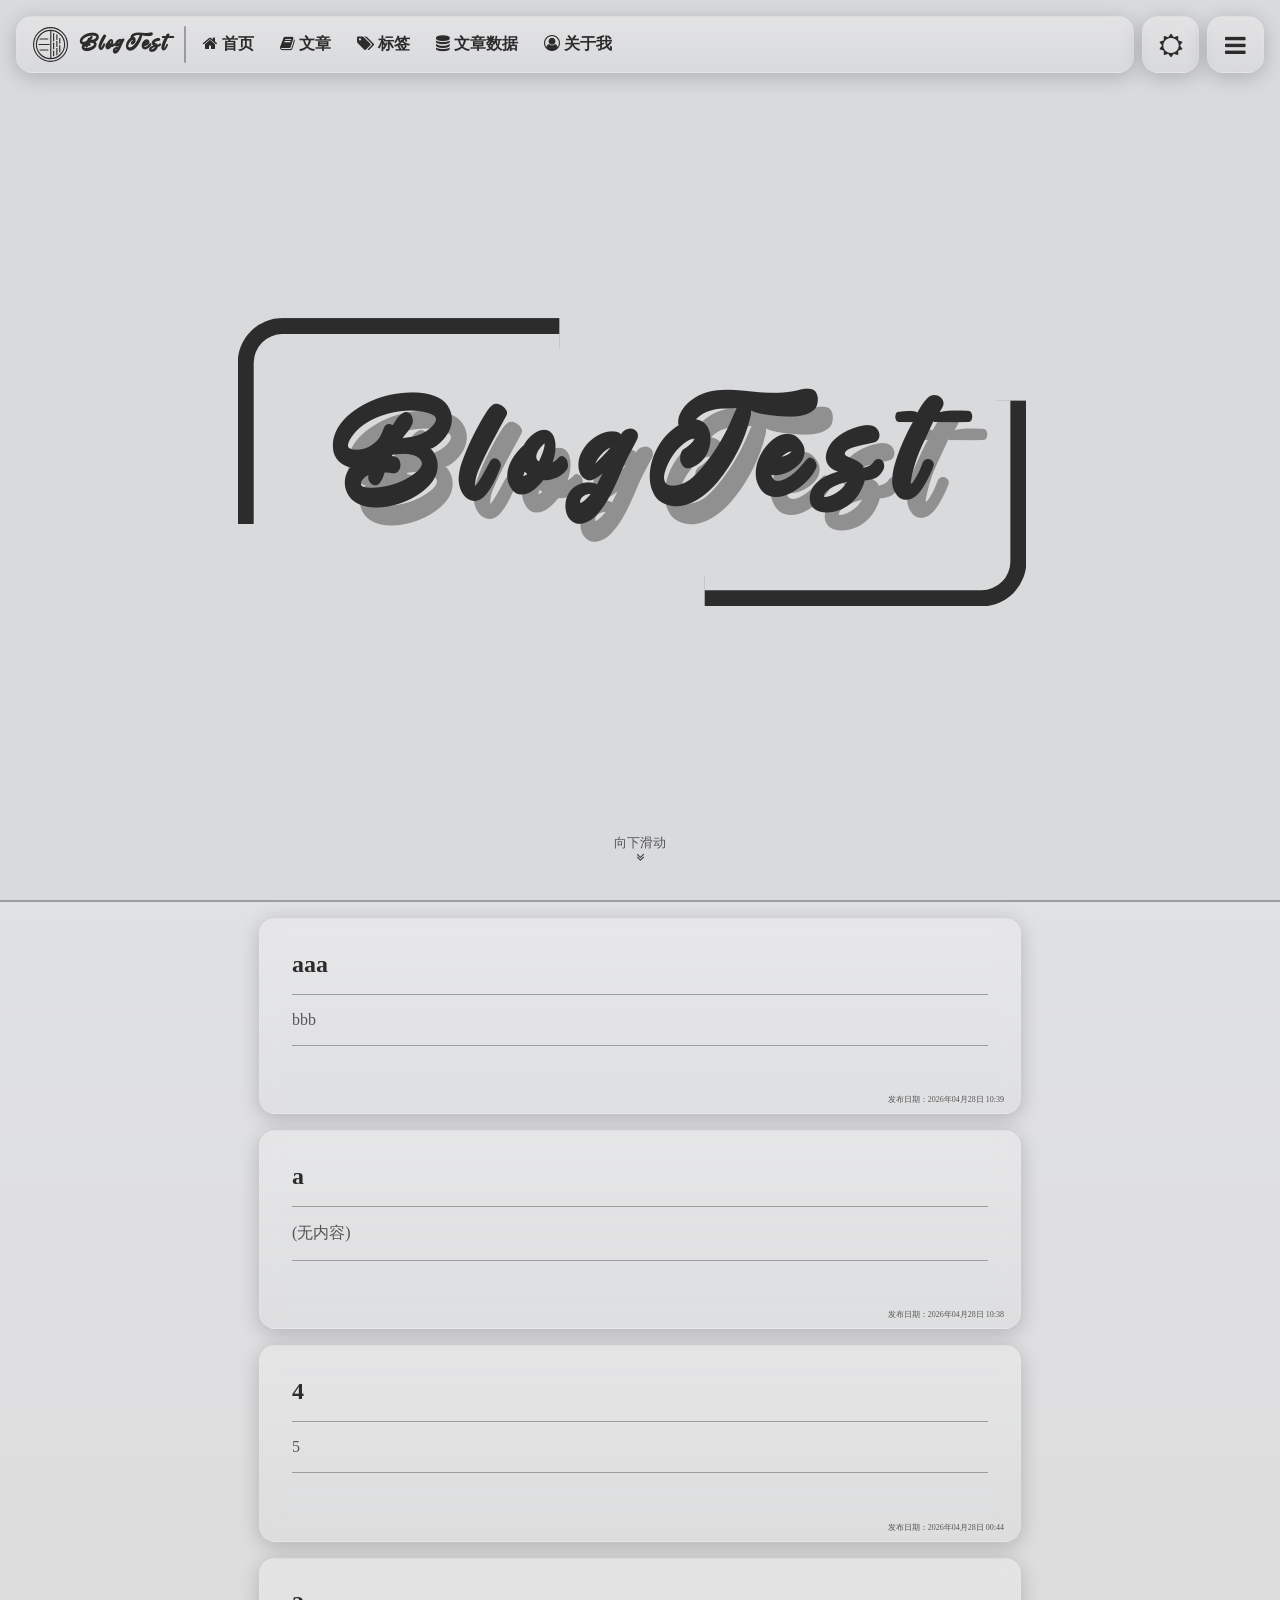
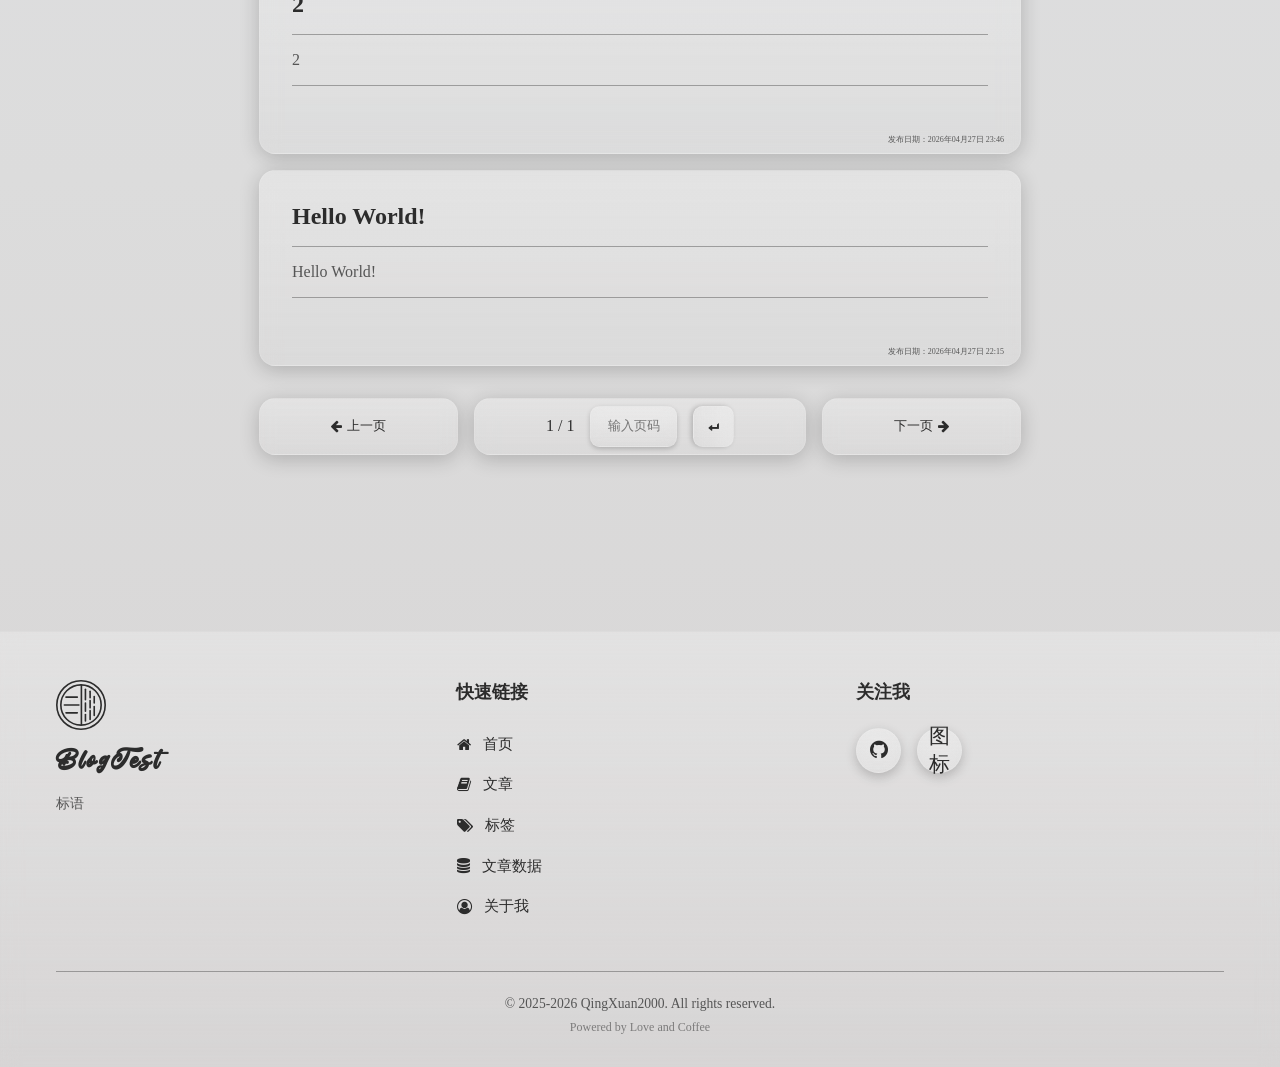
==== index.html @ 07e6416e "📝 更新文章: aaa" ====
<!DOCTYPE html>
<html lang="zh-CN">

<head>
    <meta charset="UTF-8" />
    <meta name="viewport" content="width=device-width, initial-scale=1.0" />
    <meta name="color-scheme" content="light dark">
    <title>首页</title>
    <meta name="description" content="首页" />
    <link rel="shortcut icon" href="favicon.ico" type="image/x-icon" />
    <link rel="stylesheet" href="css/QBLOG.css" />
    <link rel="stylesheet" href="css/font-awesome.min.css" />
    <style>
        body + header {
            background: var(--hero-bg-color);
        }
    </style>
</head>

<body>
    <main>
        <section class="hero" aria-label="首页横幅">
            <div class="hero__content">
                <h1 id="hero-center-text"></h1>
            </div>

            <div class="hero__scroll-hint" aria-hidden="true">
                <p>向下滑动</p>
                <i class="fa fa-angle-double-down" aria-hidden="true"></i>
            </div>
        </section>

        <section class="card-list" aria-label="文章列表">
            <ul class="card-list__items"><li><article class="card"><a href="article/6.html"><header class="card__header"><h2>aaa</h2></header><div class="divider"style="height:1px;width:100%;margin:1rem 0"></div><p>bbb</p><div class="divider"style="height:1px;width:100%;margin:1rem 0"></div><footer class="card__footer"><nav class="article-tag" aria-label="文章标签"><ul class="article-tag__list"></ul></nav><p>发布日期：<time datetime="2026年04月28日 10:39">2026年04月28日 10:39</time></p></footer></a></article></li><li><article class="card"><a href="article/5.html"><header class="card__header"><h2>a</h2></header><div class="divider"style="height:1px;width:100%;margin:1rem 0"></div><p>(无内容)</p><div class="divider"style="height:1px;width:100%;margin:1rem 0"></div><footer class="card__footer"><nav class="article-tag" aria-label="文章标签"><ul class="article-tag__list"></ul></nav><p>发布日期：<time datetime="2026年04月28日 10:38">2026年04月28日 10:38</time></p></footer></a></article></li><li><article class="card"><a href="article/4.html"><header class="card__header"><h2>4</h2></header><div class="divider"style="height:1px;width:100%;margin:1rem 0"></div><p>5</p><div class="divider"style="height:1px;width:100%;margin:1rem 0"></div><footer class="card__footer"><nav class="article-tag" aria-label="文章标签"><ul class="article-tag__list"></ul></nav><p>发布日期：<time datetime="2026年04月28日 00:44">2026年04月28日 00:44</time></p></footer></a></article></li><li><article class="card"><a href="article/2.html"><header class="card__header"><h2>2</h2></header><div class="divider"style="height:1px;width:100%;margin:1rem 0"></div><p>2</p><div class="divider"style="height:1px;width:100%;margin:1rem 0"></div><footer class="card__footer"><nav class="article-tag" aria-label="文章标签"><ul class="article-tag__list"></ul></nav><p>发布日期：<time datetime="2026年04月27日 23:46">2026年04月27日 23:46</time></p></footer></a></article></li>
                <li>
                    <article class="card"><a href="article/1.html">
                            <header class="card__header">
                                <h2>Hello World!</h2>
                            </header>
                            <div class="divider" style="height:1px;width:100%;margin:1rem 0"></div>
                            <p>Hello World!</p>
                            <div class="divider" style="height:1px;width:100%;margin:1rem 0"></div>
                            <footer class="card__footer">
                                <nav class="article-tag" aria-label="文章标签">
                                    <ul class="article-tag__list"></ul>
                                </nav>
                                <p>发布日期：<time datetime="2026年04月27日 22:15">2026年04月27日 22:15</time></p>
                            </footer>
                        </a></article>
                </li>
            </ul>
        </section>
    </main>

    <script src="js/QBLOG.js"></script>
</body>

</html>
---- css/QBLOG.css ----
/* ------------------------------------------------------------- */
/* CSS 变量定义 */
/* ------------------------------------------------------------- */

:root {
    /* 导航栏高度 */
    --nav-height: 0px;

    /* 以下变量需要在 ./js/QBLOG.js中设置 */

    /* 主色调 */
    /* --primary-color: #388bff; */

    /* 文字颜色 */
    /* --text-color: #FFFFFF; */
    /* --text-shadow-color: #204350; */
    /* --text-secondary-color: #a1a1a1; */

    /* 背景颜色 */
    /* --bg-color: linear-gradient(180deg, #101d21, #0c1a20, #15232a, #0c1518); */
    /* --hero-bg-color: #0b151a; */

    /* 毛玻璃背景 */
    /* --surface-color: rgba(0, 0, 0, 0.1); */
    /* --surface-border-color: rgba(0, 0, 0, 0.2); */

    /* 边框 */
    /* --border-color: #ffffff30; */

    /* 阴影 */
    /* --box-shadow: #00000020 0 0 10px 0px; */

    /* 分隔线 */
    /* --divider-color: rgba(255, 255, 255, 0.1); */

    /* 模糊效果 */
    /* --backdrop-blur: blur(0.5em); */
}

/* ------------------------------------------------------------- */
/* 动画定义 */
/* ------------------------------------------------------------- */

@keyframes cardSlideUp {
    from {
        opacity: 0;
        transform: translateY(30px);
    }

    to {
        opacity: 1;
        transform: translateY(0);
    }
}

@keyframes showOverlayAnimation {
    to {
        opacity: 1;
    }
}

@keyframes hideOverlayAnimation {
    from {
        opacity: 1;
    }

    to {
        opacity: 0;
    }
}

@keyframes alertAnimation {
    0% {
        transform: translateX(110%) scale(0.8);
        opacity: 0;
    }

    15% {
        transform: translateX(-8%) scale(1.02);
        opacity: 1;
    }

    20% {
        transform: translateX(0) scale(1);
    }

    85% {
        transform: translateX(0) scale(1);
        opacity: 1;
    }

    90% {
        transform: translateX(-5%) scale(0.98);
        opacity: 0.8;
    }

    100% {
        transform: translateX(110%) scale(0.9);
        opacity: 0;
    }
}

@keyframes showSidebarAnimation {
    from {
        transform: translateX(110%);
    }

    to {
        transform: translateX(0);
    }
}

@keyframes hideSidebarAnimation {
    from {
        transform: translateX(0);
    }

    to {
        transform: translateX(110%);
    }
}

@keyframes floatAnimation {
    from {
        transform: translateY(0);
    }

    to {
        transform: translateY(10px);
    }
}

@keyframes strokeAnimation {
    to {
        stroke-dashoffset: 0;
    }
}

@keyframes loadingRightAnimation {
    to {
        transform: translateX(100%);
    }
}

@keyframes loadingLeftAnimation {
    to {
        transform: translateX(-100%);
    }
}

/* ------------------------------------------------------------- */
/* 字体定义 */
/* ------------------------------------------------------------- */

@font-face {
    font-family: "Font Awesome 6 Free";
    src: url("../fonts/fontawesome-webfont.woff2");

    font-display: swap;
}

@font-face {
    font-family: "This-July";
    src: url("../fonts/This-July.ttf");

    font-display: swap;
}

@font-face {
    font-family: "江城圆体";
    src: url("../fonts/江城圆体/江城圆体 200W.ttf");
    font-weight: 200;

    font-display: swap;
}

@font-face {
    font-family: "江城圆体";
    src: url("../fonts/江城圆体/江城圆体 300W.ttf");
    font-weight: 300;

    font-display: swap;
}

@font-face {
    font-family: "江城圆体";
    src: url("../fonts/江城圆体/江城圆体 400W.ttf");
    font-weight: 400;

    font-display: swap;
}

@font-face {
    font-family: "江城圆体";
    src: url("../fonts/江城圆体/江城圆体 500W.ttf");
    font-weight: 500;

    font-display: swap;
}

@font-face {
    font-family: "江城圆体";
    src: url("../fonts/江城圆体/江城圆体 600W.ttf");
    font-weight: 600;

    font-display: swap;
}

@font-face {
    font-family: "江城圆体";
    src: url("../fonts/江城圆体/江城圆体 700W.ttf");
    font-weight: 700;

    font-display: swap;
}

/* ------------------------------------------------------------- */
/* 全局样式 */
/* ------------------------------------------------------------- */

* {
    padding: 0;
    margin: 0;
    box-sizing: border-box;

    font-family: "江城圆体";

    scroll-behavior: smooth;
}

*:not(.article-content pre):not(.article-content pre code)::-webkit-scrollbar {
    display: none;
}

*::selection {
    background-color: var(--primary-color);
}

/* ------------------------------------------------------------- */
/* 基础元素样式 */
/* ------------------------------------------------------------- */

body {
    color: var(--text-color);
    background: var(--bg-color);
    min-height: 100vh;
    display: flex;
    flex-direction: column;
}

a {
    text-decoration: none;
    color: inherit;
}

p {
    color: var(--text-secondary-color);
}

/* ------------------------------------------------------------- */
/* 弹窗样式 */
/* ------------------------------------------------------------- */

#alert {
    display: flex;
}

#alert-message {
    position: fixed;
    top: 8vh;
    right: 2vw;
    z-index: 10000;
    padding: 1rem;
    border-radius: 0.8rem;
    min-width: 14em;
    opacity: 0;
    transform: translateX(110%);
    backdrop-filter: var(--backdrop-blur);
}

/* ------------------------------------------------------------- */
/* 遮罩样式 */
/* ------------------------------------------------------------- */

.overlay {
    position: fixed;
    top: 0;
    left: 0;
    width: 100vw;
    height: 100vh;
    background: rgba(0, 0, 0, 0.5);
    z-index: 99999;
    opacity: 0;
    animation: showOverlayAnimation 0.5s forwards;
    display: none;
}

/* ------------------------------------------------------------- */
/* 侧边栏样式 */
/* ------------------------------------------------------------- */

#sidebar {
    position: fixed;
    display: none;
    flex-direction: column;
    background: var(--surface-color);
    backdrop-filter: var(--backdrop-blur);
    height: 100vh;
    width: 75vw;
    max-width: 400px;
    top: 0;
    right: 0;
    z-index: 100000;
    box-shadow: var(--box-shadow-color) 0 4px 20px 0px;
    border: 1px solid var(--border-color);
    border-radius: 1rem 0 0 1rem;
    overflow: hidden;
}

.sidebar__header {
    display: flex;
    align-items: center;
    gap: 0.75rem;
    padding: 1rem 1.5rem;
    background: var(--surface-color);
}

.sidebar__header-divider {
    width: 100%;
}

.sidebar__logo {
    display: flex;
    align-items: center;
    justify-content: center;
}

.sidebar__title {
    flex: 1;
    font-family: "This-July";
    font-size: 1.5rem;
    letter-spacing: 0.1em;
}

#sidebar-close {
    height: var(--nav-height);
    width: var(--nav-height);
    border-radius: 0.6rem;
    border: 1px solid var(--border-color);
    color: var(--text-color);
    font-size: 1.5em;
    box-shadow: var(--box-shadow-color) 0 4px 20px 0px;
    backdrop-filter: var(--backdrop-blur);
    background: var(--surface-color);
    display: grid;
    place-content: center;
    transition: all 0.2s cubic-bezier(0.4, 0, 0.2, 1);
}

#sidebar-close:hover {
    box-shadow:
        0 6px 12px var(--box-shadow-color),
        0 2px 4px var(--box-shadow-color);
}

#sidebar-close:active {
    transform: translateY(2px);
    box-shadow:
        inset 0 3px 6px var(--box-shadow-color),
        inset 0 -1px 3px var(--box-shadow-color);
    transition: all 0.1s cubic-bezier(0.4, 0, 0.2, 1);
}

.sidebar__content {
    flex: 1;
    display: flex;
    flex-direction: column;
    align-items: center;
    padding: 2rem 1.5rem;
    gap: 2rem;
    overflow-y: auto;
}

#sidebar #sidebar-avatar {
    width: 80px;
    height: 80px;
    background: #fff;
    border-radius: 50%;
    border: 1px solid #a1a1a1;
}

.sidebar__user-info {
    display: flex;
    flex-direction: column;
    align-items: center;
    gap: 0.75rem;
    text-align: center;
}

.sidebar__user-name {
    font-size: 1.5rem;
    font-weight: bold;
}

.sidebar__motto {
    font-size: 0.9rem;
    color: var(--text-secondary-color);
}

#sidebar nav {
    width: 100%;
}

#sidebar nav ul {
    background: var(--surface-color);
    backdrop-filter: var(--backdrop-blur);
    padding: 1rem;
    border-radius: 1rem;
    width: 100%;
    border: 1px solid var(--border-color);
    box-shadow: var(--box-shadow-color) 0 4px 20px 0px;
    display: grid;
    gap: 0.5rem;
}

#sidebar nav ul li {
    display: flex;
}

#sidebar nav ul li a {
    flex: 1;
}

#sidebar nav ul li {
    transition: all 0.2s cubic-bezier(0.4, 0, 0.2, 1);
}

#sidebar nav ul li:hover {
    background: var(--surface-color);
    border: 1px solid var(--border-color);
    color: var(--primary-color);
    box-shadow:
        0 6px 12px rgba(0, 0, 0, 0.15),
        0 2px 4px rgba(0, 0, 0, 0.1);
}

#sidebar nav ul li:active {
    transform: translateY(2px);
    box-shadow:
        inset 0 3px 6px var(--box-shadow-color),
        inset 0 -1px 3px var(--box-shadow-color);
    transition: all 0.1s cubic-bezier(0.4, 0, 0.2, 1);
}

.sidebar__social {
    width: 100%;
    padding: 1rem;
    border-radius: 1rem;
    background: var(--surface-color);
    backdrop-filter: var(--backdrop-blur);
    border: 1px solid var(--border-color);
}

.sidebar__social-title {
    font-size: 1rem;
    margin-bottom: 0.75rem;
    color: var(--text-color);
}

.social-link {
    display: inline-flex;
    align-items: center;
    gap: 0.5rem;
    padding: 0.5rem 1rem;
    border-radius: 0.5rem;
    background: var(--surface-color);
    border: 1px solid var(--border-color);
    color: var(--text-color);
    transition: all 0.2s cubic-bezier(0.4, 0, 0.2, 1);
}

.social-link:hover {
    background: var(--border-color);
}

.sidebar__footer {
    text-align: center;
    font-size: 0.85rem;
    color: var(--text-secondary-color);
}

.sidebar__footer p {
    padding: 0 1rem 1rem 1rem;
}

/* ------------------------------------------------------------- */
/* 分隔线样式 */
/* ------------------------------------------------------------- */

.divider {
    background: var(--divider-color);
    backdrop-filter: var(--backdrop-blur);
    flex-shrink: 0;
}

/* ------------------------------------------------------------- */
/* 头部样式 */
/* ------------------------------------------------------------- */

#page-header {
    display: flex;
    align-items: center;
    padding: 1rem;
    flex-wrap: nowrap;

    position: sticky;
    top: 0;
    z-index: 9999;
}

#navbar {
    display: flex;
    align-items: center;
    padding: 0.5rem 1rem;
    border-radius: 1rem;
    border: 1px solid var(--border-color);
    backdrop-filter: var(--backdrop-blur);
    box-shadow: var(--box-shadow-color) 0 4px 20px 0px;
    flex: 1;
    overflow: auto;
    font-weight: bold;
    background: var(--surface-color);
}

#navbar #navbar-title {
    font-family: "This-July";
    letter-spacing: 0.1em;
    font-size: 1.5em;
    padding-left: 0.5em;
}

#navbar .divider {
    height: calc(var(--nav-height) - 20px);
}

#navbar ul {
    display: flex;
    flex: 1;
    gap: 0.5rem;
}

nav li {
    list-style: none;
    user-select: none;
    padding: 0.5rem;
    border-radius: 0.5rem;
    border: 1px solid transparent;
    transition: all 0.2s cubic-bezier(0.4, 0, 0.2, 1);
}

#navbar li a {
    color: var(--text-color);
    flex-shrink: 0;
    white-space: nowrap;
}

#navbar li {
    transition: all 0.2s cubic-bezier(0.4, 0, 0.2, 1);
}

#navbar li:hover {
    background: var(--surface-color);
    border: 1px solid var(--border-color);
    color: var(--primary-color);
    box-shadow:
        0 6px 12px rgba(0, 0, 0, 0.15),
        0 2px 4px rgba(0, 0, 0, 0.1);
}

#navbar li:hover a {
    color: var(--primary-color);
}

#navbar li:active {
    transform: translateY(2px);
    box-shadow:
        inset 0 3px 6px var(--box-shadow-color),
        inset 0 -1px 3px var(--box-shadow-color);
    transition: all 0.1s cubic-bezier(0.4, 0, 0.2, 1);
}

#navbar img {
    padding: 0.2em;
}

/* ------------------------------------------------------------- */
/* 卡片样式 */
/* ------------------------------------------------------------- */

.card {
    background: var(--surface-color);
    backdrop-filter: var(--backdrop-blur);
    margin: 1rem;
    padding: 2rem;
    border-radius: 1rem;
    box-shadow: var(--box-shadow-color) 0 4px 20px 0px;
    border: 1px solid var(--border-color);
    overflow-x: hidden;
    transition: all 0.2s cubic-bezier(0.4, 0, 0.2, 1);
    opacity: 0;
    transform: translateY(30px);
}

.card--visible {
    animation: cardSlideUp 0.6s cubic-bezier(0.4, 0, 0.2, 1) forwards;
}

.card-list__items .card:hover {
    box-shadow:
        0 6px 12px var(--box-shadow-color),
        0 2px 4px var(--box-shadow-color);
}

.card-list__items .card:active {
    transform: translateY(2px);
    box-shadow:
        inset 0 3px 6px var(--box-shadow-color),
        inset 0 -1px 3px var(--box-shadow-color);
    transition: all 0.1s cubic-bezier(0.4, 0, 0.2, 1);
}

.card__header {
    display: flex;
    align-items: center;
}

.card__header h1,
.card__header h2 {
    flex-grow: 1;

    font-family: "江城圆体";
}

.card__header p {
    padding-right: 1em;
    font-size: 0.8em;
}

.card__content p {
    display: block;
    color: inherit;
    font-size: medium;
}

.card__footer {
    position: relative;
    align-items: center;
    gap: 0.5em;
    padding: 0.6em;
    display: flex;
}

.card__footer span {
    font-size: 0.8em;
    flex: 1;
}

.card__footer p {
    position: absolute;
    bottom: -1.5rem;
    right: -1rem;
    font-size: 0.5em;
}

.article-tag {
    display: flex;
    gap: 0.5rem;
}

.article-tag__label {
    font-size: 0.8em;
    flex: 0;
    white-space: nowrap;
}

.article-tag__list {
    list-style: none;
    display: flex;
    gap: 0.5rem;
    padding: 0;
    margin: 0;
}

.article-tag__list-item {
    display: flex;
}

.article-tag__item {
    background: var(--surface-color);
    backdrop-filter: var(--backdrop-blur);
    border: 1px solid var(--surface-border-color);
    color: var(--text-color);
    padding: 0.2rem 0.6rem;
    border-radius: 100rem;
    font-size: 0.8em;
    box-shadow: 0 4px 6px rgba(0, 0, 0, 0.1);
    transition: all 0.2s cubic-bezier(0.4, 0, 0.2, 1);
    display: inline-flex;
    align-items: center;
}

.article-tag__item:hover {
    box-shadow:
        0 6px 12px var(--box-shadow-color),
        0 2px 4px var(--box-shadow-color);
}

.article-tag__item:active {
    transform: translateY(2px);
    box-shadow:
        inset 0 3px 6px var(--box-shadow-color),
        inset 0 -1px 3px var(--box-shadow-color);
    transition: all 0.1s cubic-bezier(0.4, 0, 0.2, 1);
}

/* ------------------------------------------------------------- */
/* 返回顶部按钮样式 */
/* ------------------------------------------------------------- */

#back-to-top {
    position: fixed;
    bottom: 3rem;
    right: 3rem;
    z-index: 999;
    padding: 1rem;
    border-radius: 50%;
    height: 50px;
    width: 50px;
    visibility: hidden;
    display: grid;
    place-content: center;
    box-shadow: var(--box-shadow-color) 0 4px 20px 0px;
    backdrop-filter: var(--backdrop-blur);
    background: var(--surface-color);
    border: 1px solid var(--border-color);
    color: var(--text-color);
    font-size: 1.5em;
    transition: all 0.2s cubic-bezier(0.4, 0, 0.2, 1);
}

#back-to-top:hover {
    box-shadow:
        0 6px 12px var(--box-shadow-color),
        0 2px 4px var(--box-shadow-color);
}

#back-to-top:active {
    transform: translateY(2px);
    box-shadow:
        inset 0 3px 6px var(--box-shadow-color),
        inset 0 -1px 3px var(--box-shadow-color);
    transition: all 0.1s cubic-bezier(0.4, 0, 0.2, 1);
}

#theme-toggle {
    height: var(--nav-height);
    width: var(--nav-height);
    border-radius: 1rem;
    border: 1px solid var(--border-color);
    color: var(--text-color);
    font-size: 1.5em;
    box-shadow: var(--box-shadow-color) 0 4px 20px 0px;
    backdrop-filter: var(--backdrop-blur);
    background: var(--surface-color);
    display: grid;
    place-content: center;
    margin-left: 0.5rem;
    transition: all 0.2s cubic-bezier(0.4, 0, 0.2, 1);
}

#theme-toggle:hover {
    box-shadow:
        0 6px 12px var(--box-shadow-color),
        0 2px 4px var(--box-shadow-color);
}

#theme-toggle:active {
    transform: translateY(2px);
    box-shadow:
        inset 0 3px 6px var(--box-shadow-color),
        inset 0 -1px 3px var(--box-shadow-color);
    transition: all 0.1s cubic-bezier(0.4, 0, 0.2, 1);
}

#sidebar-toggle {
    height: var(--nav-height);
    width: var(--nav-height);
    border-radius: 1rem;
    border: 1px solid var(--border-color);
    color: var(--text-color);
    font-size: 1.5em;
    box-shadow: var(--box-shadow-color) 0 4px 20px 0px;
    backdrop-filter: var(--backdrop-blur);
    background: var(--surface-color);
    display: grid;
    place-content: center;
    margin-left: 0.5rem;
    transition: all 0.2s cubic-bezier(0.4, 0, 0.2, 1);
}

#sidebar-toggle:hover {
    box-shadow:
        0 6px 12px var(--box-shadow-color),
        0 2px 4px var(--box-shadow-color);
}

#sidebar-toggle:active {
    transform: translateY(2px);
    box-shadow:
        inset 0 3px 6px var(--box-shadow-color),
        inset 0 -1px 3px var(--box-shadow-color);
    transition: all 0.1s cubic-bezier(0.4, 0, 0.2, 1);
}

/* ------------------------------------------------------------- */
/* 首页样式 */
/* ------------------------------------------------------------- */

.hero {
    display: flex;
    align-items: center;
    flex-direction: column;
    background: var(--hero-bg-color);
    height: calc(100vh - (var(--nav-height) + 2rem));
}

.hero__content {
    width: 100%;
    padding: 1rem;
    flex: 1;
    container-type: inline-size;
    overflow: hidden;

    display: grid;
    place-content: center;
}

.hero__content h1 {
    display: inline-block;

    font-family: "This-July";
    font-size: 12cqw;
    color: var(--text-color);
    text-shadow: 0.1em 0.12em 0 var(--text-shadow-color);
    letter-spacing: 0.15em;

    position: relative;
}

.hero__content h1::after {
    content: "";
    height: 120%;
    width: 50%;
    border-radius: 0 0 0.3em 0;

    border-bottom: 16px solid var(--text-color);
    border-right: 16px solid var(--text-color);

    position: absolute;
    top: 50%;
    left: 50%;
    transform: translate(20%, -30%);
}

.hero__content h1::before {
    content: "";
    height: 120%;
    width: 50%;
    border-radius: 0.3em 0 0 0;

    border-top: 16px solid var(--text-color);
    border-left: 16px solid var(--text-color);

    position: absolute;
    top: 50%;
    left: 50%;
    transform: translate(-125%, -70%);
}

.hero__scroll-hint {
    display: flex;
    flex-direction: column;
    align-items: center;
    font-size: 0.8em;
    animation: floatAnimation 1.5s infinite alternate;
    padding-bottom: 2.2rem;
    color: var(--text-color);
}

.hero__scroll-hint i {
    font-size: 1em;
}

/* ------------------------------------------------------------- */
/* 卡片列表样式 */
/* ------------------------------------------------------------- */

.card-list {
    display: flex;
    justify-content: center;

    border-top: 2px solid var(--divider-color);
}

.card-list__items {
    min-height: calc(100vh - (2.4em));
    width: 794px;
}

.card-list__items li {
    list-style: none;
}

/* ------------------------------------------------------------- */
/* 页脚样式 */
/* ------------------------------------------------------------- */

.footer {
    display: flex;
    flex-direction: column;
    justify-content: center;
    align-items: center;
    margin-top: 10rem;
    padding: 3rem 1rem 2rem 1rem;
    background: var(--surface-color);
    border-top: 1px solid var(--border-color);
    backdrop-filter: var(--backdrop-blur);
}

.footer__content {
    display: grid;
    grid-template-columns: repeat(auto-fit, minmax(200px, 1fr));
    gap: 2rem;
    max-width: 1200px;
    width: 100%;
    padding: 0 1rem;
}

.footer__section {
    display: flex;
    flex-direction: column;
    gap: 1rem;
}

.footer__brand {
    align-items: flex-start;
}

.footer__logo {
    margin-bottom: 0.5rem;
}

.footer__brand h2 {
    font-family: "This-July";
    font-size: 1.8rem;
    letter-spacing: 0.1em;
}

.footer__brand p {
    font-size: 0.9rem;
}

.footer__section h3 {
    font-size: 1.1rem;
    font-weight: 600;
    margin-bottom: 0.5rem;
}

.footer__links ul {
    list-style: none;
    display: flex;
    flex-direction: column;
    gap: 0.5rem;
}

.footer__links li {
    padding: 0.3rem 0;
}

.footer__links a {
    display: flex;
    align-items: center;
    gap: 0.5rem;
    font-size: 0.95rem;
    transition: all 0.2s cubic-bezier(0.4, 0, 0.2, 1);
}

.footer__links a:hover {
    color: var(--primary-color);
    transform: translateX(5px);
}

.footer__bottom {
    display: flex;
    flex-direction: column;
    align-items: center;
    gap: 0.5rem;
    margin-top: 2rem;
    width: 100%;
    max-width: 1200px;
    padding: 0 1rem;
}

.footer__bottom p {
    font-size: 0.85rem;
    text-align: center;
}

.footer__powered {
    font-size: 0.75rem !important;
    opacity: 0.7;
}

/* ------------------------------------------------------------- */
/* 社交链接样式 */
/* ------------------------------------------------------------- */
.social-link {
    display: grid;
    place-content: center;
    width: 45px;
    height: 45px;
    border-radius: 50%;
    background: var(--surface-color);
    border: 1px solid var(--border-color);
    backdrop-filter: var(--backdrop-blur);
    box-shadow: var(--box-shadow-color) 0 4px 12px 0px;
    font-size: 1.3rem;
    transition: all 0.2s cubic-bezier(0.4, 0, 0.2, 1);
}

.social-links {
    list-style: none;
    display: flex;
    gap: 1rem;
    padding: 0;
    margin: 0;
}

.social-link:hover {
    transform: translateY(-3px);
    box-shadow:
        0 8px 16px var(--box-shadow-color),
        0 4px 8px var(--box-shadow-color);
    color: var(--primary-color);
}

.social-link:active {
    transform: translateY(0);
}

/* ------------------------------------------------------------- */
/* SVG Logo动画 */
/* ------------------------------------------------------------- */

.loading__logo-path {
    stroke: var(--text-color);
    stroke-width: 20;
    stroke-linecap: round;

    stroke-dasharray: 500;
    stroke-dashoffset: 500;
    animation: strokeAnimation 1.2s ease-in-out forwards;
}

.loading__logo-circle {
    stroke: var(--text-color);
    stroke-width: 20;
    stroke-linejoin: round;
    stroke-linecap: round;

    stroke-dasharray: 2000;
    stroke-dashoffset: 2000;
    animation: strokeAnimation 1.5s ease-in-out forwards;
}

/* ------------------------------------------------------------- */
/* Loading动画 */
/* ------------------------------------------------------------- */

.loading {
    display: flex;
    height: 100vh;
    width: 100vw;
    position: fixed;
    top: 0;
    left: 0;
    z-index: 99999;
}

.loading__bar {
    flex: 1;
    background: var(--surface-color);
    backdrop-filter: var(--backdrop-blur);
}

body.light-theme .loading__bar {
    background: rgba(255, 255, 255, 0.8);
}

.loading__graphic {
    height: 100vh;
    width: 100vw;
    position: absolute;
    top: 0;
    left: 0;
    z-index: 999999;
    display: grid;
    place-items: center;
}

.loading__graphic svg {
    height: 20vh;
    width: 20vw;
}

.loading__graphic h4 {
    font-size: 1.5rem;
}

/* ------------------------------------------------------------- */
/* 右键菜单 */
/* ------------------------------------------------------------- */

/* 右键菜单容器 */
#context-menu {
    position: fixed;

    top: 50%;
    left: 50%;
    z-index: 99999999;

    background: var(--surface-color);
    backdrop-filter: var(--backdrop-blur);
    border: 1px solid var(--border-color);
    border-radius: 1rem;
    box-shadow: 0 4px 20px rgba(0, 0, 0, 0.3);
    opacity: 0;
    visibility: hidden;
    user-select: none;
    transition: all 0.15s ease;
}

/* 显示状态 */
.context-menu--visible {
    opacity: 1;
    visibility: visible;
    transform: scale(1);
}

/* 菜单列表 */
#context-menu ul {
    padding: 0.5rem;
    display: grid;
    gap: 5px;
}

/* 菜单项 */
#context-menu li {
    list-style: none;
    padding: 8px 16px;
    color: var(--text-color);
    border-radius: 0.6rem;
    border: 1px solid transparent;
    cursor: pointer;
    display: flex;
    align-items: center;
    gap: 10px;
    padding-right: 5rem;
    transition: 0.2s ease-in-out;
}

#context-menu li:hover {
    background: var(--surface-color);
    border: 1px solid var(--border-color);
    color: var(--primary-color);
    box-shadow:
        0 6px 12px rgba(0, 0, 0, 0.15),
        0 2px 4px rgba(0, 0, 0, 0.1);
}

#context-menu li:active {
    transform: translateY(2px);
    box-shadow:
        inset 0 3px 6px var(--box-shadow-color),
        inset 0 -1px 3px var(--box-shadow-color);
    transition: all 0.1s cubic-bezier(0.4, 0, 0.2, 1);
}

/* 分隔线 */
#context-menu li.divider {
    height: 1px;
    background: var(--divider-color);
    margin: 0.3rem;
    padding: 0;
    pointer-events: none;
}

/* 图标 */
#context-menu li i {
    width: 16px;
    text-align: center;
}

/* ------------------------------------------------------------- */
/* 标签页面标题 */
/* ------------------------------------------------------------- */

#title {
    display: flex;
    flex-direction: column;
    justify-content: center;
    align-items: center;
    margin-top: calc(var(--nav-height) - 1rem);
    text-align: center;
}

#title h1 {
    font-size: 2.5rem;
    font-weight: 700;
    color: var(--text-color);
    text-shadow: 0 2px 4px var(--text-shadow-color);
    position: relative;
    padding-bottom: 1rem;
    margin-bottom: 2rem;
}

#title h1::after {
    content: "";
    position: absolute;
    bottom: 0;
    left: 50%;
    transform: translateX(-50%);
    width: 200%;
    height: 3px;
    background: linear-gradient(90deg,
            transparent,
            var(--primary-color),
            transparent);
    border-radius: 2px;
}

#title p {
    color: var(--text-secondary-color);
    font-size: 1rem;
    margin-top: 0.5rem;
}

/* ------------------------------------------------------------- */
/* 标签云容器 */
/* ------------------------------------------------------------- */

#tags-wrapper {
    display: flex;
    justify-content: center;
    overflow: hidden;
    min-height: 100vh;
}

/* ------------------------------------------------------------- */
/* 标签云布局 */
/* ------------------------------------------------------------- */

.tag-cloud {
    display: grid;
    grid-template-columns: repeat(auto-fit, minmax(100px, 150px));
    gap: 2rem;
    max-width: 794px;
    margin: 3rem;
    justify-content: center;
    list-style: none;
}

/* ------------------------------------------------------------- */
/* 单个标签项 */
/* ------------------------------------------------------------- */

.tag-cloud__item {
    display: flex;
    align-items: center;
    justify-content: center;

    height: 150px;
    gap: 0.5rem;
    padding: 0.8rem 1rem;
    background: var(--surface-color);
    backdrop-filter: var(--backdrop-blur);
    border: 1px solid var(--border-color);
    border-radius: 100rem;
    color: var(--text-color);
    text-decoration: none;
    box-shadow: var(--box-shadow-color) 0 4px 20px 0px;
    transition: all 0.3s cubic-bezier(0.4, 0, 0.2, 1);
}

.tag-cloud__item:hover {
    background: var(--surface-color);
    border: 1px solid var(--border-color);
    color: var(--primary-color);
    box-shadow:
        0 6px 12px rgba(0, 0, 0, 0.15),
        0 2px 4px rgba(0, 0, 0, 0.1);
}

.tag-cloud__item:active {
    transform: translateY(2px);
    box-shadow:
        inset 0 3px 6px var(--box-shadow-color),
        inset 0 -1px 3px var(--box-shadow-color);
    transition: all 0.1s cubic-bezier(0.4, 0, 0.2, 1);
}

.tag-cloud__name {
    font-size: 1.2rem;
    font-weight: 500;
}

.tag-cloud__count {
    display: flex;
    align-items: center;
    justify-content: center;
    min-width: 24px;
    height: 24px;
    padding: 0 0.5rem;
    background: var(--surface-color);
    border-radius: 100rem;
    font-size: 0.85rem;
    font-weight: 600;
}

/* ------------------------------------------------------------- */
/* 翻页按钮 */
/* ------------------------------------------------------------- */

#pagination-controls-wrapper {
    display: flex;
    justify-content: center;
}

#pagination-controls {
    width: 794px;

    display: flex;
    gap: 1rem;
    padding: 1rem;
}

#pagination-controls #input-page-num-wrapper #go-to-page-btn,
#pagination-controls #input-page-num-wrapper #go-to-page-btn:hover,
#pagination-controls #input-page-num-wrapper #go-to-page-btn:active {
    transform: rotateZ(90deg);
}

#pagination-controls #prev-trigger,
#pagination-controls #next-trigger,
#pagination-controls #input-page-num-wrapper {
    display: flex;
    flex-grow: 1;
    text-wrap: nowrap;

    align-items: center;
    justify-content: center;
    gap: 5px;

    height: var(--nav-height);

    box-shadow: var(--box-shadow-color) 0 4px 20px 0px;

    border-radius: 1rem;

    user-select: none;

    transition: all 0.2s cubic-bezier(0.4, 0, 0.2, 1);
    background: var(--surface-color);
    backdrop-filter: var(--backdrop-blur);
    border: 1px solid var(--border-color);
    color: var(--text-color);
}

#pagination-controls #prev-trigger,
#pagination-controls #next-trigger,
#pagination-controls #input-page-num-wrapper {
    padding: 0 1rem;
}

#pagination-controls #prev-trigger:hover,
#pagination-controls #next-trigger:hover {
    box-shadow:
        0 6px 12px var(--box-shadow-color),
        0 2px 4px var(--box-shadow-color);
}

#pagination-controls #prev-trigger:active,
#pagination-controls #next-trigger:active {
    transform: translateY(2px);
    box-shadow:
        inset 0 3px 6px var(--box-shadow-color),
        inset 0 -1px 3px var(--box-shadow-color);
    transition: all 0.1s cubic-bezier(0.4, 0, 0.2, 1);
}

#pagination-controls #input-page-num-wrapper {
    display: flex;
    gap: 1rem;
}

#pagination-controls #input-page-num-wrapper input,
#pagination-controls #input-page-num-wrapper input:focus {
    box-shadow: var(--box-shadow-color) 0 2px 5px 0px;
    outline: none;
    padding: 0 1em;

    color: var(--text-color);

    height: calc(var(--nav-height) - 1rem);
    max-width: 6.5em;

    border-radius: 0.6rem;
    background: var(--surface-color);
    backdrop-filter: var(--backdrop-blur);
    border: 1px solid var(--border-color);
}

input::placeholder {
    text-align: center;
}

#pagination-controls #input-page-num-wrapper #go-to-page-btn {
    height: calc(var(--nav-height) - 1rem);
    width: calc(var(--nav-height) - 1rem);

    display: grid;
    place-content: center;

    box-shadow: var(--box-shadow-color) 0 2px 5px 0px;

    border-radius: 0.6rem;

    transition: all 0.2s cubic-bezier(0.4, 0, 0.2, 1);
    background: var(--surface-color);
    backdrop-filter: var(--backdrop-blur);
    border: 1px solid var(--border-color);
    color: var(--text-color);
}

#pagination-controls #input-page-num-wrapper #go-to-page-btn:hover {
    box-shadow:
        0 6px 12px var(--box-shadow-color),
        0 2px 4px var(--box-shadow-color);
}

#pagination-controls #input-page-num-wrapper #go-to-page-btn:active {
    transform: translateY(2px);
    box-shadow:
        inset 0 3px 6px var(--box-shadow-color),
        inset 0 -1px 3px var(--box-shadow-color);
    transition: all 0.1s cubic-bezier(0.4, 0, 0.2, 1);
}

body:has(.article-content) #pagination-controls-wrapper {
    display: none;
}

body:has(#tags-wrapper) #pagination-controls-wrapper {
    display: none;
}

/* ------------------------------------------------------------- */
/* 图表样式 */
/* ------------------------------------------------------------- */
.data-chart__wrapper,
.about-card__chart-wrapper {
    width: 100%;
    max-width: 794px;
    margin: 2rem auto;
}

.data-chart__wrapper,
.data-chart__pie {
    padding: 2rem;
}

.data-chart__pie,
.about-card__chart {
    width: 100%;
    height: 60vh;

    border-radius: 16px;
    background: var(--surface-color);
    backdrop-filter: var(--backdrop-blur);
    -webkit-backdrop-filter: var(--backdrop-blur);
    border: 1px solid var(--surface-border-color);
    box-shadow: 0 8px 32px var(--box-shadow-color);
    box-sizing: border-box;
}

.about-card__chart {
    height: 30vh;
    width: 100%;

    background: none;
    box-shadow: none;
    border: none;
    backdrop-filter: none;
    -webkit-backdrop-filter: none;
}

body:has(.data-chart__pie),
body:has(.about-card__chart) {
    display: block;
    padding: 0;
    width: 100%;
    overflow-x: hidden;
}

/* ------------------------------------------------------------- */
/* About Card样式 */
/* ------------------------------------------------------------- */
.about-card__wrapper {
    width: 100%;
    max-width: 794px;
    margin: 0 auto;
    padding: 0 1rem;
    display: block;
}

.about-card {
    width: 100%;
    padding: 2rem;
    margin: 1rem 0;
    box-sizing: border-box;
}

.about-card .card__header {
    display: inline-block;
}

.about-card .card__header h2 {
    font-size: 1.6rem;
    font-weight: 700;
    color: var(--text-color);
    position: relative;
    padding-bottom: 0.8rem;
    margin-bottom: 1.5rem;
}

.about-card .card__header h2::after {
    content: "";
    position: absolute;
    left: 0;
    bottom: 0;
    width: 100%;
    height: 3px;
    background: var(--primary-color);
    border-radius: 3px;
}

.about-card__info {
    display: flex;
    align-items: center;
    gap: 1.5rem;
    margin-bottom: 1.8rem;
}

.about-card__avatar img {
    width: 90px;
    height: 90px;
    border-radius: 50%;
    object-fit: cover;
    border: 3px solid var(--primary-color);
    padding: 2px;
    background: var(--surface-color);
    box-shadow: 0 4px 12px rgba(0, 0, 0, 0.15);
    transition: all 0.3s ease;
}

.about-card__avatar img:hover {
    transform: scale(1.05);
}

.about-card__author-text h3 {
    font-size: 1.5rem;
    font-weight: 600;
    color: var(--text-color);
    margin-bottom: 0.4rem;
}

.about-card__author-text p {
    color: var(--text-secondary-color);
    font-size: 1rem;
    line-height: 1.5;
}

.about-card__desc {
    margin-bottom: 2rem;
    line-height: 1.8;
    font-size: 1.05rem;
    color: var(--text-color);
}

.about-card__desc p {
    color: var(--text-color);
}

.about-card__skills h4 {
    font-size: 1.1rem;
    font-weight: 600;
    margin-bottom: 1rem;
    color: var(--text-color);
}

.about-card__skill-list {
    display: flex;
    flex-wrap: wrap;
    gap: 0.6rem;
}

.about-card__skill-item {
    background: var(--surface-color);
    border: 1px solid var(--border-color);
    color: var(--text-color);
    padding: 0.4rem 0.9rem;
    border-radius: 50px;
    font-size: 0.9rem;
    transition: all 0.25s ease;
}

.about-card__skill-item:hover {
    background: var(--primary-color);
    color: #fff;
    transform: translateY(-2px);
    box-shadow: 0 4px 8px rgba(0, 0, 0, 0.1);
}

.about-card .card__footer {
    margin-top: 2rem;
    padding-top: 1.5rem;
    border-top: 1px solid var(--divider-color);
    display: flex;
    align-items: center;
    justify-content: space-around;
}

.about-card__social-item {
    display: inline-flex;
    align-items: center;
    gap: 0.4rem;
    padding: 0.5rem 1rem;
    background: var(--surface-color);
    border: 1px solid var(--border-color);
    border-radius: 0.7rem;
    transition: all 0.25s ease;
}

.about-card__social-item:hover {
    background: var(--primary-color);
    color: #fff;
}

.about-card .card__footer span {
    color: var(--text-secondary-color);
    font-size: 0.9rem;
}

/* ------------------------------------------------------------- */
/* 媒体查询 */
/* ------------------------------------------------------------- */

@media (max-width: 1024px) {

    .card-list__items,
    #pagination-controls,
    .about-card__wrapper,
    .data-chart__wrapper,
    .about-card__chart-wrapper,
    .data-chart__pie,
    .about-card__chart {
        width: 100%;
        max-width: 100%;
    }

    #title h1 {
        font-size: 2rem;
    }

    .hero__content h1::after {
        border-bottom: 10px solid var(--text-color);
        border-right: 10px solid var(--text-color);
    }

    .hero__content h1::before {
        border-top: 10px solid var(--text-color);
        border-left: 10px solid var(--text-color);
    }
}

@media (max-width: 640px) {
    #sidebar-toggle {
        display: grid;
    }

    #navbar {
        justify-content: center;
    }

    #navbar .divider {
        display: none;
    }

    #navbar ul {
        display: none;
    }

    #title h1 {
        font-size: 1.8rem;
    }

    #title p {
        font-size: 0.9rem;
    }

    .tag-cloud {
        gap: 1rem;
        padding: 1rem;
    }

    .tag-cloud__item {
        padding: 0.6rem 1.2rem;
    }

    .tag-cloud__name {
        font-size: 1rem;
    }

    .hero__content h1::after {
        border-bottom: 5px solid var(--text-color);
        border-right: 5px solid var(--text-color);
    }

    .hero__content h1::before {
        border-top: 5px solid var(--text-color);
        border-left: 5px solid var(--text-color);
    }

    #pagination-controls {
        flex-direction: column;
    }

    .footer__content {
        grid-template-columns: 1fr;
        text-align: center;
    }

    .footer__brand {
        align-items: center;
    }

    .footer__links ul {
        align-items: center;
    }

    .social-links {
        justify-content: center;
    }

    .about-card__chart {
        height: 80vh;
    }
}
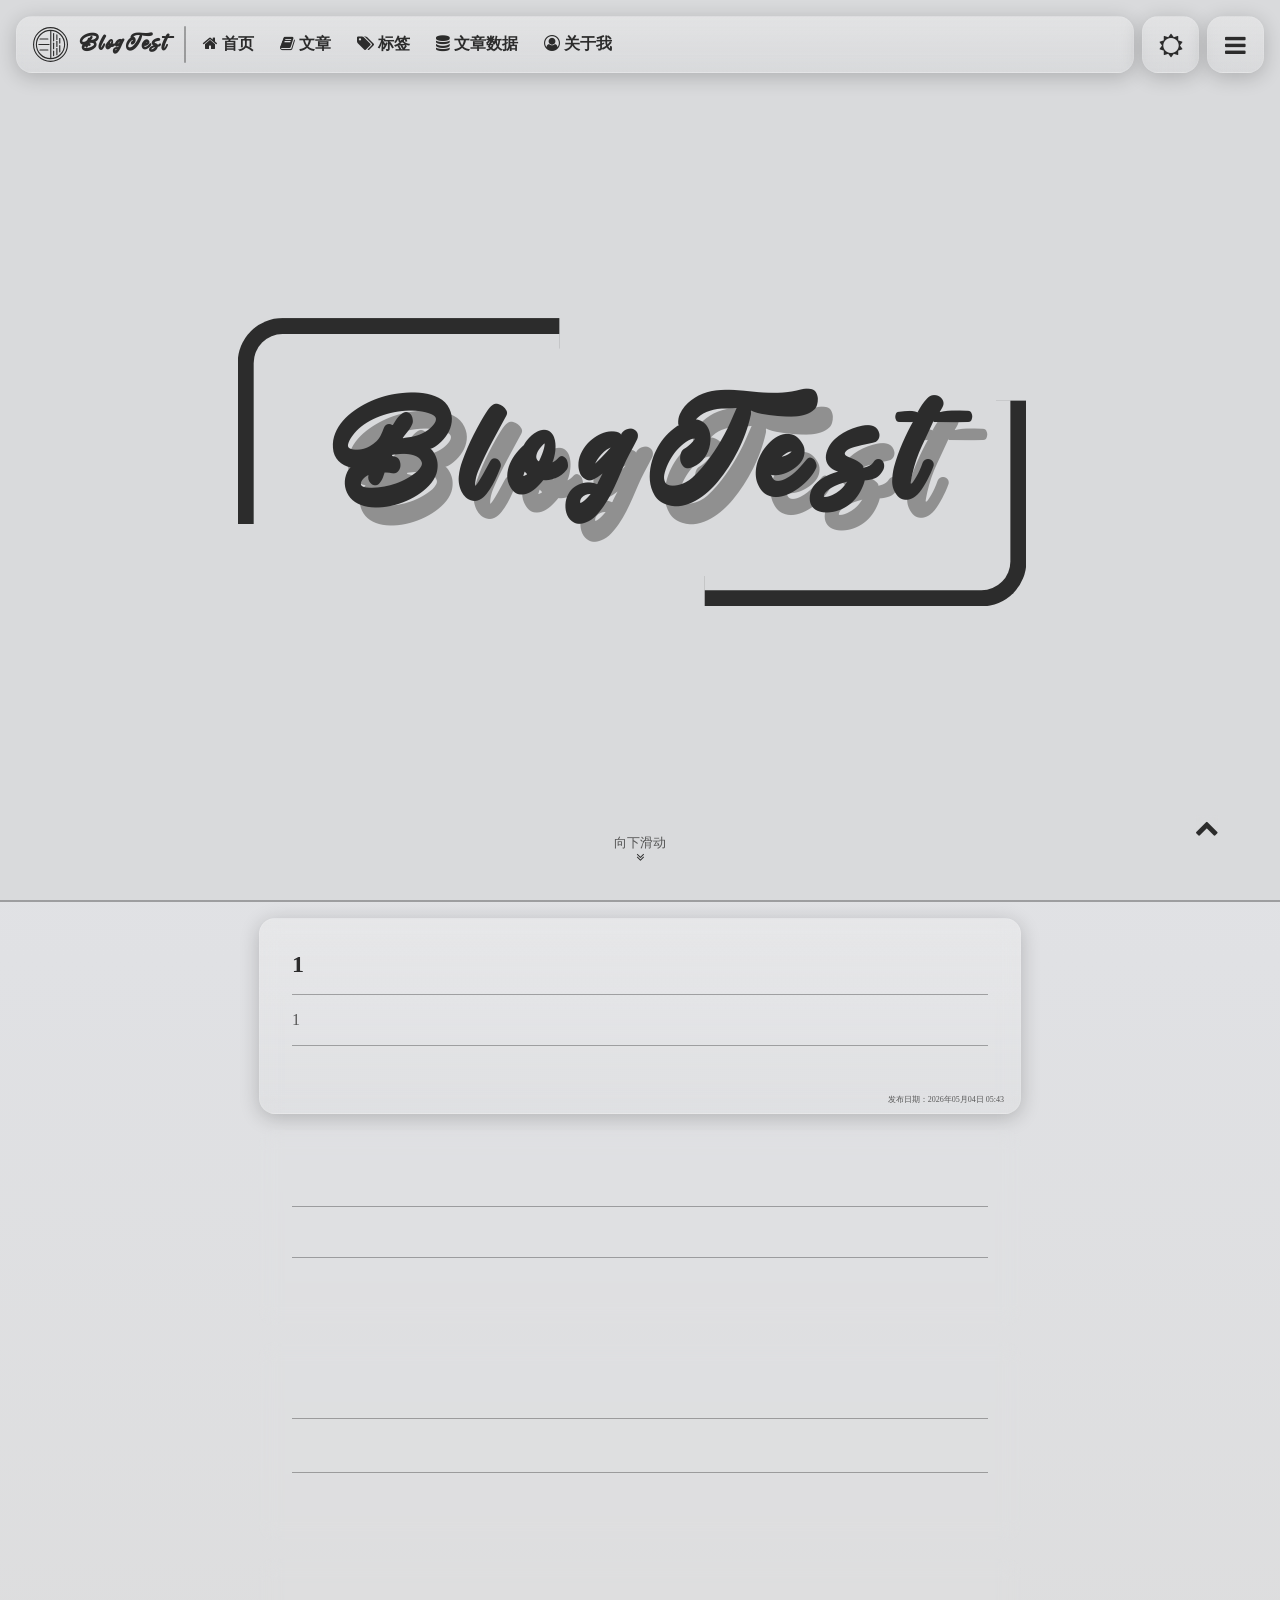
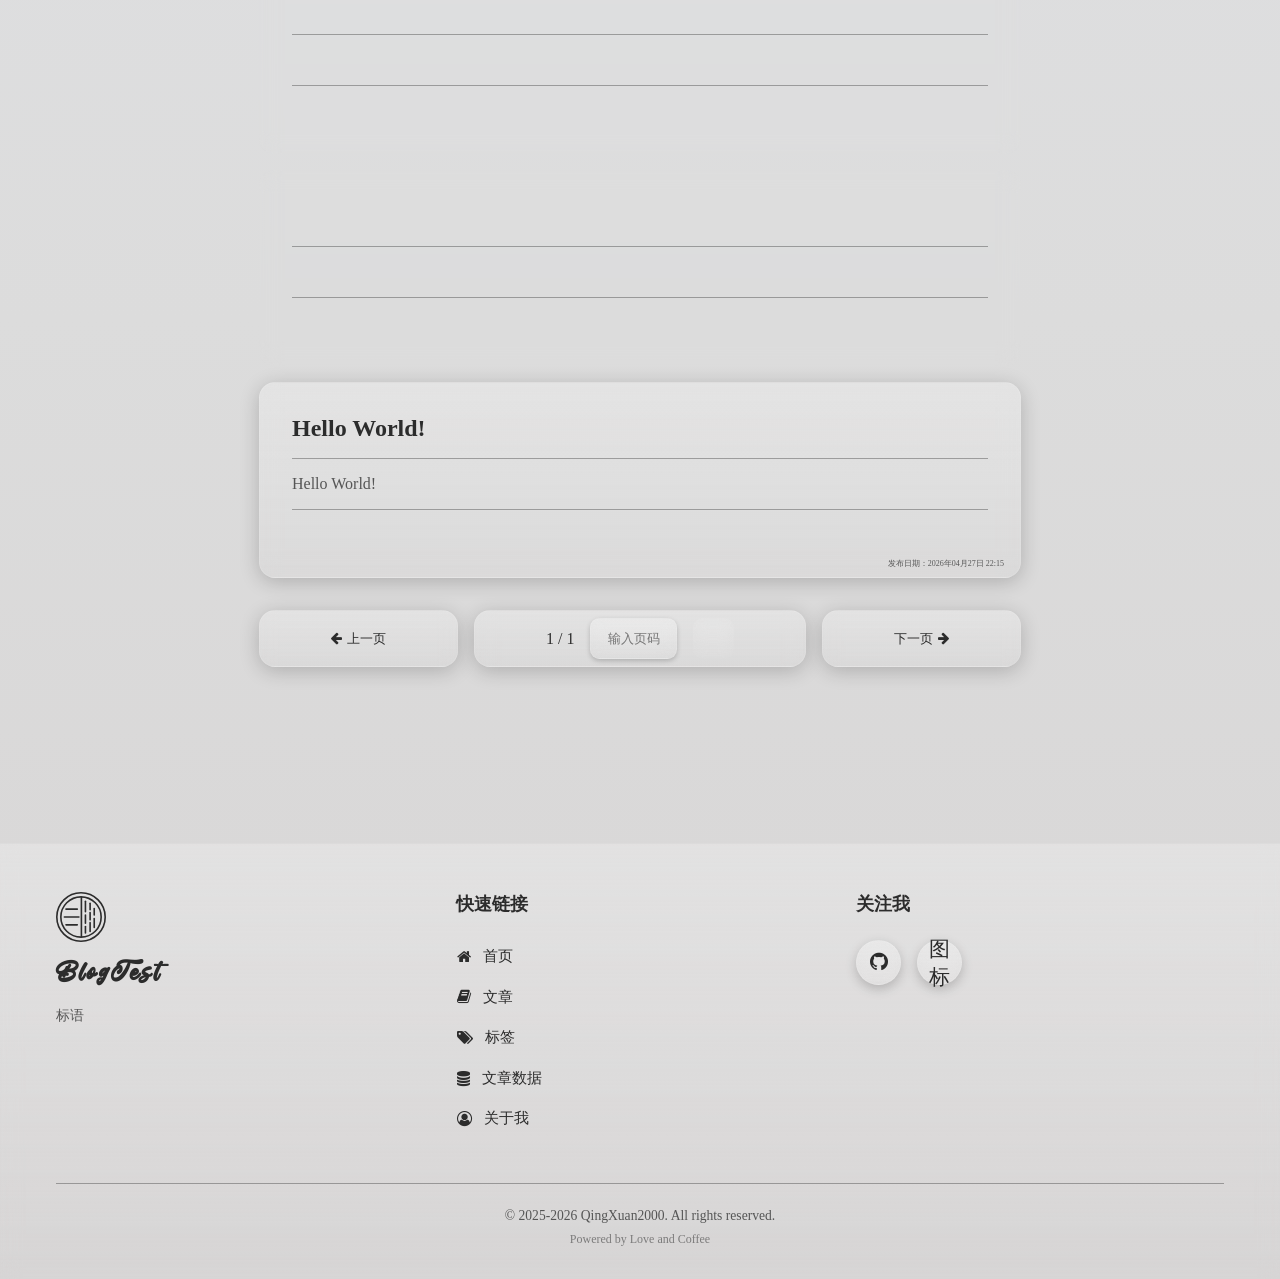
==== commit 80a662a8: "📝 更新文章: 1" ====
--- a/index.html
+++ b/index.html
@@ -31,7 +31,7 @@
         </section>
 
         <section class="card-list" aria-label="文章列表">
-            <ul class="card-list__items"><li><article class="card"><a href="article/6.html"><header class="card__header"><h2>aaa</h2></header><div class="divider"style="height:1px;width:100%;margin:1rem 0"></div><p>bbb</p><div class="divider"style="height:1px;width:100%;margin:1rem 0"></div><footer class="card__footer"><nav class="article-tag" aria-label="文章标签"><ul class="article-tag__list"></ul></nav><p>发布日期：<time datetime="2026年04月28日 10:39">2026年04月28日 10:39</time></p></footer></a></article></li><li><article class="card"><a href="article/5.html"><header class="card__header"><h2>a</h2></header><div class="divider"style="height:1px;width:100%;margin:1rem 0"></div><p>(无内容)</p><div class="divider"style="height:1px;width:100%;margin:1rem 0"></div><footer class="card__footer"><nav class="article-tag" aria-label="文章标签"><ul class="article-tag__list"></ul></nav><p>发布日期：<time datetime="2026年04月28日 10:38">2026年04月28日 10:38</time></p></footer></a></article></li><li><article class="card"><a href="article/4.html"><header class="card__header"><h2>4</h2></header><div class="divider"style="height:1px;width:100%;margin:1rem 0"></div><p>5</p><div class="divider"style="height:1px;width:100%;margin:1rem 0"></div><footer class="card__footer"><nav class="article-tag" aria-label="文章标签"><ul class="article-tag__list"></ul></nav><p>发布日期：<time datetime="2026年04月28日 00:44">2026年04月28日 00:44</time></p></footer></a></article></li><li><article class="card"><a href="article/2.html"><header class="card__header"><h2>2</h2></header><div class="divider"style="height:1px;width:100%;margin:1rem 0"></div><p>2</p><div class="divider"style="height:1px;width:100%;margin:1rem 0"></div><footer class="card__footer"><nav class="article-tag" aria-label="文章标签"><ul class="article-tag__list"></ul></nav><p>发布日期：<time datetime="2026年04月27日 23:46">2026年04月27日 23:46</time></p></footer></a></article></li>
+            <ul class="card-list__items"><li><article class="card"><a href="article/7.html"><header class="card__header"><h2>1</h2></header><div class="divider"style="height:1px;width:100%;margin:1rem 0"></div><p>1</p><div class="divider"style="height:1px;width:100%;margin:1rem 0"></div><footer class="card__footer"><nav class="article-tag" aria-label="文章标签"><ul class="article-tag__list"></ul></nav><p>发布日期：<time datetime="2026年05月04日 05:43">2026年05月04日 05:43</time></p></footer></a></article></li><li><article class="card"><a href="article/6.html"><header class="card__header"><h2>aaa</h2></header><div class="divider"style="height:1px;width:100%;margin:1rem 0"></div><p>bbb</p><div class="divider"style="height:1px;width:100%;margin:1rem 0"></div><footer class="card__footer"><nav class="article-tag" aria-label="文章标签"><ul class="article-tag__list"></ul></nav><p>发布日期：<time datetime="2026年04月28日 10:39">2026年04月28日 10:39</time></p></footer></a></article></li><li><article class="card"><a href="article/5.html"><header class="card__header"><h2>a</h2></header><div class="divider"style="height:1px;width:100%;margin:1rem 0"></div><p>(无内容)</p><div class="divider"style="height:1px;width:100%;margin:1rem 0"></div><footer class="card__footer"><nav class="article-tag" aria-label="文章标签"><ul class="article-tag__list"></ul></nav><p>发布日期：<time datetime="2026年04月28日 10:38">2026年04月28日 10:38</time></p></footer></a></article></li><li><article class="card"><a href="article/4.html"><header class="card__header"><h2>4</h2></header><div class="divider"style="height:1px;width:100%;margin:1rem 0"></div><p>5</p><div class="divider"style="height:1px;width:100%;margin:1rem 0"></div><footer class="card__footer"><nav class="article-tag" aria-label="文章标签"><ul class="article-tag__list"></ul></nav><p>发布日期：<time datetime="2026年04月28日 00:44">2026年04月28日 00:44</time></p></footer></a></article></li><li><article class="card"><a href="article/2.html"><header class="card__header"><h2>2</h2></header><div class="divider"style="height:1px;width:100%;margin:1rem 0"></div><p>2</p><div class="divider"style="height:1px;width:100%;margin:1rem 0"></div><footer class="card__footer"><nav class="article-tag" aria-label="文章标签"><ul class="article-tag__list"></ul></nav><p>发布日期：<time datetime="2026年04月27日 23:46">2026年04月27日 23:46</time></p></footer></a></article></li>
                 <li>
                     <article class="card"><a href="article/1.html">
                             <header class="card__header">
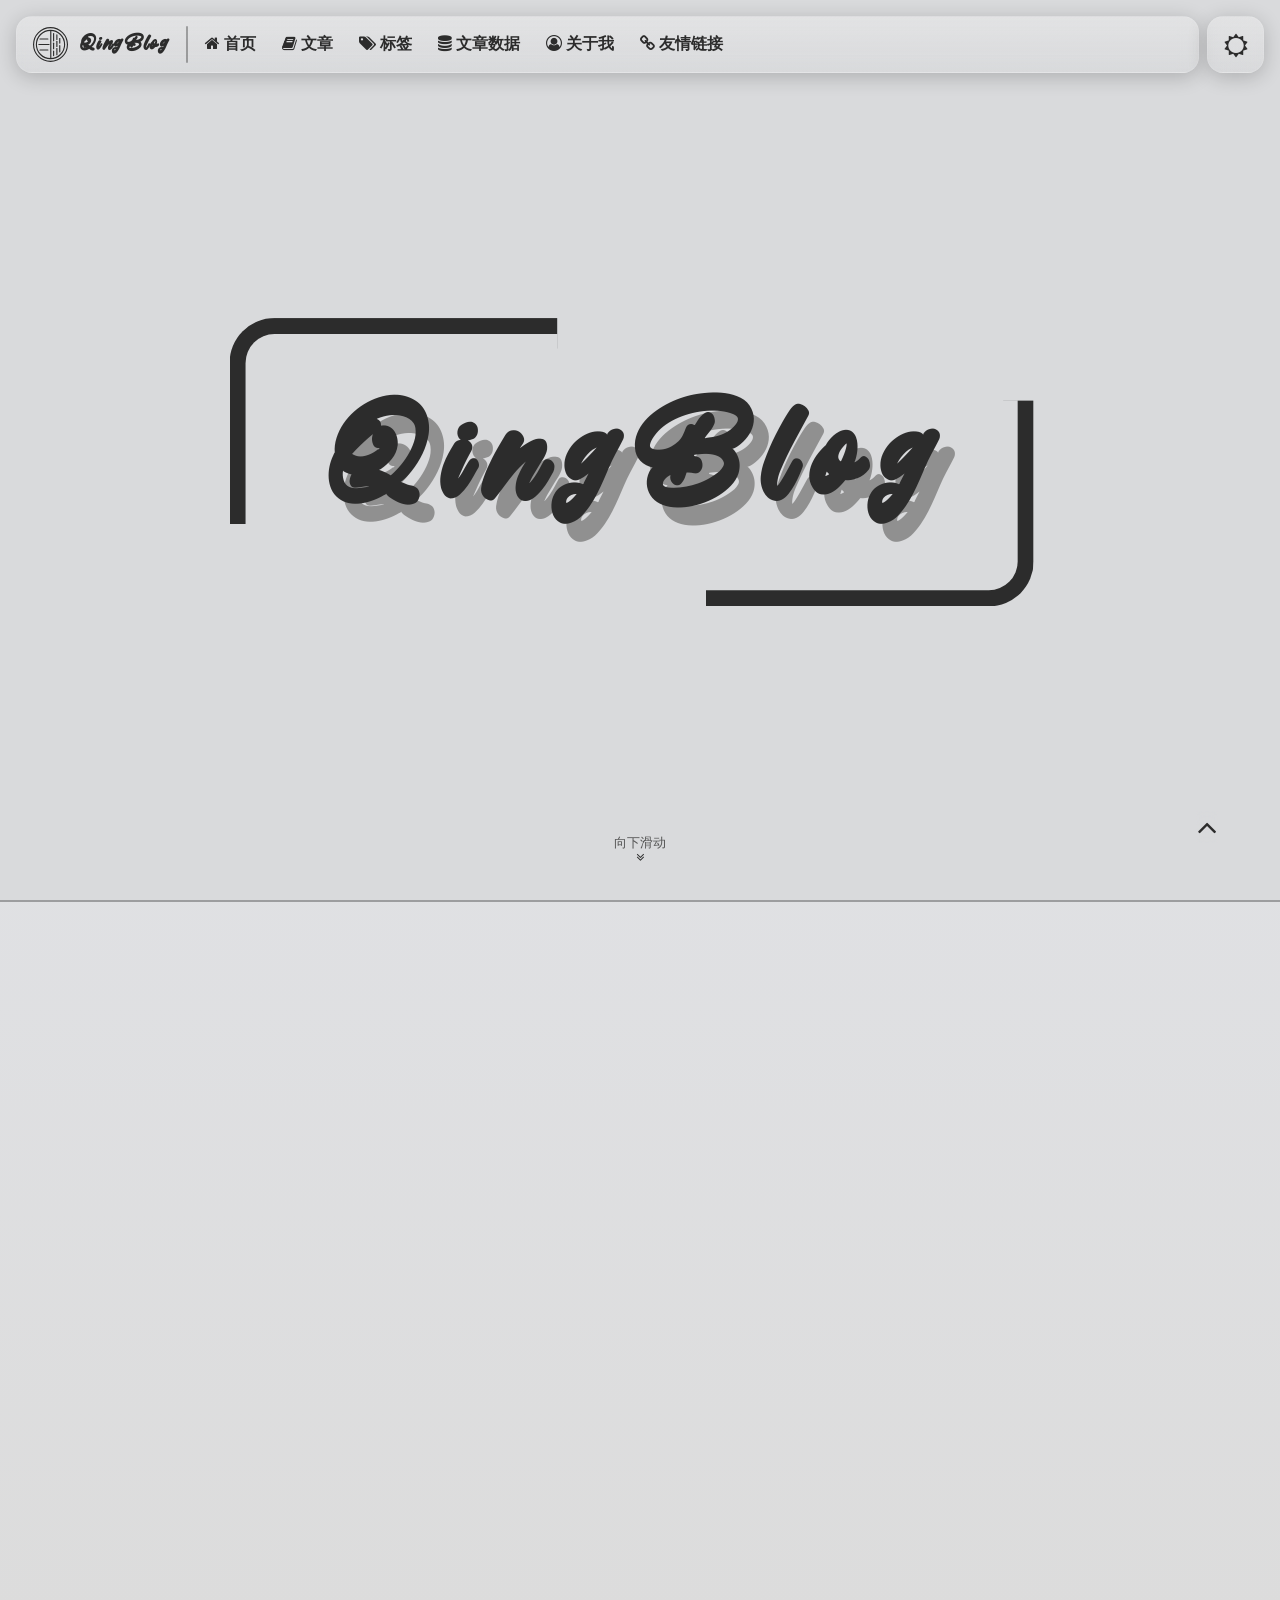
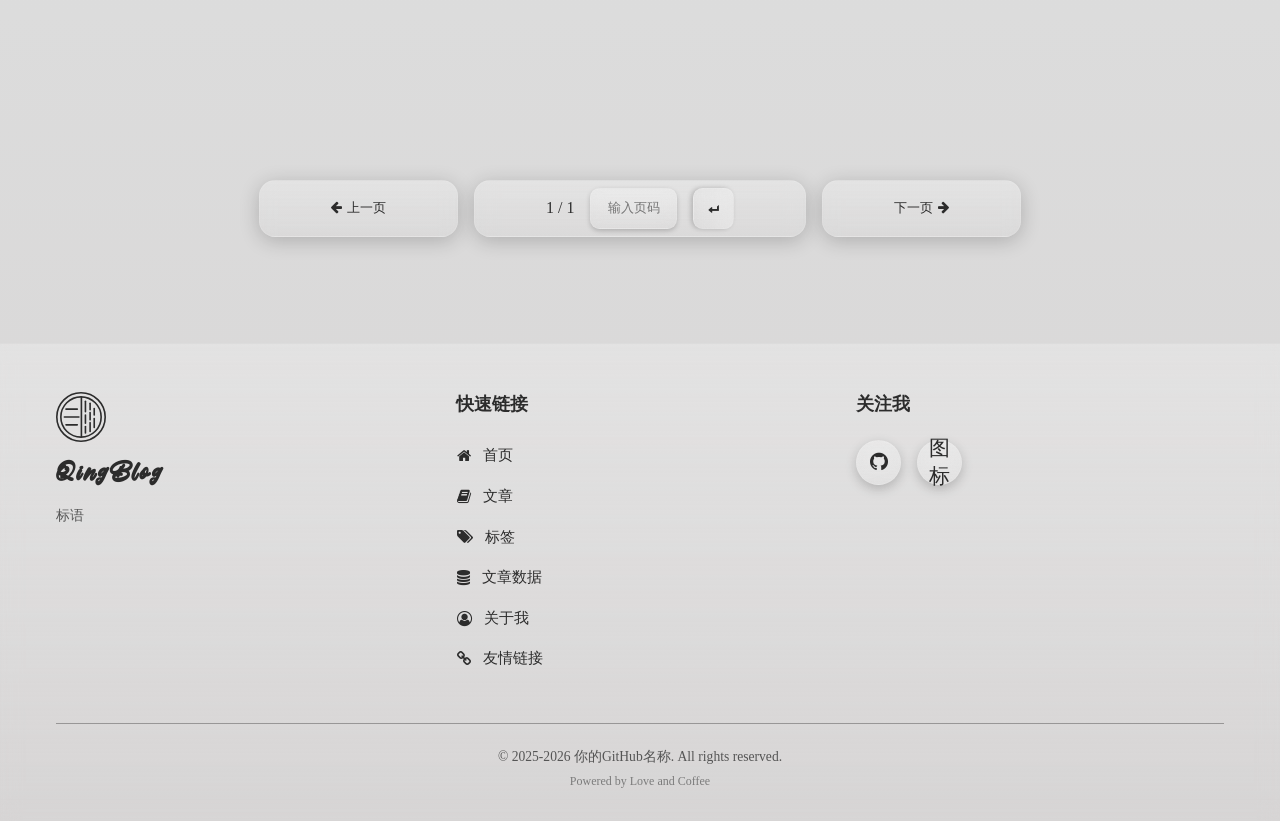
==== commit 74206351: "up" ====
--- a/index.html
+++ b/index.html
@@ -6,18 +6,22 @@
     <meta name="viewport" content="width=device-width, initial-scale=1.0" />
     <meta name="color-scheme" content="light dark">
     <title>首页</title>
+
     <meta name="description" content="首页" />
     <link rel="shortcut icon" href="favicon.ico" type="image/x-icon" />
     <link rel="stylesheet" href="css/QBLOG.css" />
     <link rel="stylesheet" href="css/font-awesome.min.css" />
+
     <style>
-        body + header {
+        body header:first-of-type {
             background: var(--hero-bg-color);
         }
     </style>
+
 </head>
 
 <body>
+    <a></a>
     <main>
         <section class="hero" aria-label="首页横幅">
             <div class="hero__content">
@@ -31,28 +35,14 @@
         </section>
 
         <section class="card-list" aria-label="文章列表">
-            <ul class="card-list__items"><li><article class="card"><a href="article/7.html"><header class="card__header"><h2>1</h2></header><div class="divider"style="height:1px;width:100%;margin:1rem 0"></div><p>1</p><div class="divider"style="height:1px;width:100%;margin:1rem 0"></div><footer class="card__footer"><nav class="article-tag" aria-label="文章标签"><ul class="article-tag__list"></ul></nav><p>发布日期：<time datetime="2026年05月04日 05:43">2026年05月04日 05:43</time></p></footer></a></article></li><li><article class="card"><a href="article/6.html"><header class="card__header"><h2>aaa</h2></header><div class="divider"style="height:1px;width:100%;margin:1rem 0"></div><p>bbb</p><div class="divider"style="height:1px;width:100%;margin:1rem 0"></div><footer class="card__footer"><nav class="article-tag" aria-label="文章标签"><ul class="article-tag__list"></ul></nav><p>发布日期：<time datetime="2026年04月28日 10:39">2026年04月28日 10:39</time></p></footer></a></article></li><li><article class="card"><a href="article/5.html"><header class="card__header"><h2>a</h2></header><div class="divider"style="height:1px;width:100%;margin:1rem 0"></div><p>(无内容)</p><div class="divider"style="height:1px;width:100%;margin:1rem 0"></div><footer class="card__footer"><nav class="article-tag" aria-label="文章标签"><ul class="article-tag__list"></ul></nav><p>发布日期：<time datetime="2026年04月28日 10:38">2026年04月28日 10:38</time></p></footer></a></article></li><li><article class="card"><a href="article/4.html"><header class="card__header"><h2>4</h2></header><div class="divider"style="height:1px;width:100%;margin:1rem 0"></div><p>5</p><div class="divider"style="height:1px;width:100%;margin:1rem 0"></div><footer class="card__footer"><nav class="article-tag" aria-label="文章标签"><ul class="article-tag__list"></ul></nav><p>发布日期：<time datetime="2026年04月28日 00:44">2026年04月28日 00:44</time></p></footer></a></article></li><li><article class="card"><a href="article/2.html"><header class="card__header"><h2>2</h2></header><div class="divider"style="height:1px;width:100%;margin:1rem 0"></div><p>2</p><div class="divider"style="height:1px;width:100%;margin:1rem 0"></div><footer class="card__footer"><nav class="article-tag" aria-label="文章标签"><ul class="article-tag__list"></ul></nav><p>发布日期：<time datetime="2026年04月27日 23:46">2026年04月27日 23:46</time></p></footer></a></article></li>
-                <li>
-                    <article class="card"><a href="article/1.html">
-                            <header class="card__header">
-                                <h2>Hello World!</h2>
-                            </header>
-                            <div class="divider" style="height:1px;width:100%;margin:1rem 0"></div>
-                            <p>Hello World!</p>
-                            <div class="divider" style="height:1px;width:100%;margin:1rem 0"></div>
-                            <footer class="card__footer">
-                                <nav class="article-tag" aria-label="文章标签">
-                                    <ul class="article-tag__list"></ul>
-                                </nav>
-                                <p>发布日期：<time datetime="2026年04月27日 22:15">2026年04月27日 22:15</time></p>
-                            </footer>
-                        </a></article>
-                </li>
+            <ul class="card-list__items">
+
             </ul>
+
         </section>
     </main>
 
-    <script src="js/QBLOG.js"></script>
+    <script src="./js/QBLOG.js"></script>
 </body>
 
-</html>
+</html>
--- a/css/QBLOG.css
+++ b/css/QBLOG.css
@@ -145,6 +145,20 @@
 @keyframes loadingLeftAnimation {
     to {
         transform: translateX(-100%);
+    }
+}
+
+@keyframes errorPulse {
+
+    0%,
+    100% {
+        transform: scale(1);
+        opacity: 1;
+    }
+
+    50% {
+        transform: scale(1.04);
+        opacity: 0.85;
     }
 }
 
@@ -498,6 +512,7 @@
 /* ------------------------------------------------------------- */
 
 .divider {
+    display: block;
     background: var(--divider-color);
     backdrop-filter: var(--backdrop-blur);
     flex-shrink: 0;
@@ -603,7 +618,7 @@
     margin: 1rem;
     padding: 2rem;
     border-radius: 1rem;
-    box-shadow: var(--box-shadow-color) 0 4px 20px 0px;
+    box-shadow: var(--box-shadow-color) 0 0px 10px 0px;
     border: 1px solid var(--border-color);
     overflow-x: hidden;
     transition: all 0.2s cubic-bezier(0.4, 0, 0.2, 1);
@@ -744,7 +759,7 @@
     background: var(--surface-color);
     border: 1px solid var(--border-color);
     color: var(--text-color);
-    font-size: 1.5em;
+    font-size: 2rem;
     transition: all 0.2s cubic-bezier(0.4, 0, 0.2, 1);
 }
 
@@ -802,7 +817,7 @@
     box-shadow: var(--box-shadow-color) 0 4px 20px 0px;
     backdrop-filter: var(--backdrop-blur);
     background: var(--surface-color);
-    display: grid;
+    display: none;
     place-content: center;
     margin-left: 0.5rem;
     transition: all 0.2s cubic-bezier(0.4, 0, 0.2, 1);
@@ -906,13 +921,13 @@
 /* ------------------------------------------------------------- */
 
 .card-list {
-    display: flex;
+    display: grid;
     justify-content: center;
-
     border-top: 2px solid var(--divider-color);
 }
 
 .card-list__items {
+    display: grid;
     min-height: calc(100vh - (2.4em));
     width: 794px;
 }
@@ -921,6 +936,48 @@
     list-style: none;
 }
 
+.card-list__items .card__header h2 {
+    position: relative;
+
+    left: 15px;
+
+    transition: 0.2s ease-in-out;
+}
+
+.card-list__items .card__header h2::before {
+    content: "";
+    position: absolute;
+
+    background: var(--primary-color);
+
+    border-radius: 999rem;
+
+    height: 55%;
+    width: 5px;
+
+    top: 50%;
+    left: -15px;
+
+    transform: translateY(-50%);
+}
+
+.card-list__items .card__header h2::after {
+    content: " \f105";
+
+    font-family: "Font Awesome 6 Free";
+    font-size: 1.2em;
+    color: var(--primary-color);
+
+    transition: 0.2s ease-in-out;
+    opacity: 0;
+}
+
+.card-list__items .card__header h2:hover,
+.card-list__items .card__header h2:hover::after {
+    opacity: 1;
+    color: var(--primary-color);
+}
+
 /* ------------------------------------------------------------- */
 /* 页脚样式 */
 /* ------------------------------------------------------------- */
@@ -930,7 +987,7 @@
     flex-direction: column;
     justify-content: center;
     align-items: center;
-    margin-top: 10rem;
+    margin-top: 10vh;
     padding: 3rem 1rem 2rem 1rem;
     background: var(--surface-color);
     border-top: 1px solid var(--border-color);
@@ -996,7 +1053,6 @@
 }
 
 .footer__links a:hover {
-    color: var(--primary-color);
     transform: translateX(5px);
 }
 
@@ -1056,6 +1112,14 @@
 
 .social-link:active {
     transform: translateY(0);
+}
+
+/* ------------------------------------------------------------- */
+/* Loading Logo */
+/* ------------------------------------------------------------- */
+
+.loading__graphic-svg {
+    flex-shrink: 0;
 }
 
 /* ------------------------------------------------------------- */
@@ -1125,90 +1189,6 @@
 
 .loading__graphic h4 {
     font-size: 1.5rem;
-}
-
-/* ------------------------------------------------------------- */
-/* 右键菜单 */
-/* ------------------------------------------------------------- */
-
-/* 右键菜单容器 */
-#context-menu {
-    position: fixed;
-
-    top: 50%;
-    left: 50%;
-    z-index: 99999999;
-
-    background: var(--surface-color);
-    backdrop-filter: var(--backdrop-blur);
-    border: 1px solid var(--border-color);
-    border-radius: 1rem;
-    box-shadow: 0 4px 20px rgba(0, 0, 0, 0.3);
-    opacity: 0;
-    visibility: hidden;
-    user-select: none;
-    transition: all 0.15s ease;
-}
-
-/* 显示状态 */
-.context-menu--visible {
-    opacity: 1;
-    visibility: visible;
-    transform: scale(1);
-}
-
-/* 菜单列表 */
-#context-menu ul {
-    padding: 0.5rem;
-    display: grid;
-    gap: 5px;
-}
-
-/* 菜单项 */
-#context-menu li {
-    list-style: none;
-    padding: 8px 16px;
-    color: var(--text-color);
-    border-radius: 0.6rem;
-    border: 1px solid transparent;
-    cursor: pointer;
-    display: flex;
-    align-items: center;
-    gap: 10px;
-    padding-right: 5rem;
-    transition: 0.2s ease-in-out;
-}
-
-#context-menu li:hover {
-    background: var(--surface-color);
-    border: 1px solid var(--border-color);
-    color: var(--primary-color);
-    box-shadow:
-        0 6px 12px rgba(0, 0, 0, 0.15),
-        0 2px 4px rgba(0, 0, 0, 0.1);
-}
-
-#context-menu li:active {
-    transform: translateY(2px);
-    box-shadow:
-        inset 0 3px 6px var(--box-shadow-color),
-        inset 0 -1px 3px var(--box-shadow-color);
-    transition: all 0.1s cubic-bezier(0.4, 0, 0.2, 1);
-}
-
-/* 分隔线 */
-#context-menu li.divider {
-    height: 1px;
-    background: var(--divider-color);
-    margin: 0.3rem;
-    padding: 0;
-    pointer-events: none;
-}
-
-/* 图标 */
-#context-menu li i {
-    width: 16px;
-    text-align: center;
 }
 
 /* ------------------------------------------------------------- */
@@ -1355,8 +1335,7 @@
 }
 
 #pagination-controls #input-page-num-wrapper #go-to-page-btn,
-#pagination-controls #input-page-num-wrapper #go-to-page-btn:hover,
-#pagination-controls #input-page-num-wrapper #go-to-page-btn:active {
+#pagination-controls #input-page-num-wrapper #go-to-page-btn:hover {
     transform: rotateZ(90deg);
 }
 
@@ -1459,7 +1438,7 @@
 }
 
 #pagination-controls #input-page-num-wrapper #go-to-page-btn:active {
-    transform: translateY(2px);
+    transform: translateY(2px) rotateZ(90deg);
     box-shadow:
         inset 0 3px 6px var(--box-shadow-color),
         inset 0 -1px 3px var(--box-shadow-color);
@@ -1672,6 +1651,192 @@
 }
 
 /* ------------------------------------------------------------- */
+/* 404 错误页面样式 */
+/* ------------------------------------------------------------- */
+
+.error-page {
+    display: grid;
+    place-content: center;
+    height: calc(100vh - (var(--nav-height) * 2));
+}
+
+.error-card {
+    text-align: center;
+    min-width: 50vw;
+    padding: 3rem;
+    background: var(--surface-color);
+    backdrop-filter: var(--backdrop-blur);
+    border-radius: 1.5rem;
+    border: 1px solid var(--border-color);
+    box-shadow: var(--box-shadow-color) 0 4px 20px 0px;
+}
+
+.error-code {
+    font-family: "This-July";
+    font-size: 10rem;
+    font-weight: bold;
+    line-height: 1;
+    color: var(--primary-color);
+    text-shadow: 0 4px 12px var(--box-shadow-color);
+    margin-bottom: 0.5rem;
+    animation: errorPulse 2s ease-in-out infinite;
+}
+
+.error-icon {
+    font-size: 3rem;
+    color: var(--text-secondary-color);
+    margin-bottom: 1rem;
+}
+
+.error-card h2 {
+    font-size: 1.5rem;
+    font-weight: 600;
+    color: var(--text-color);
+    margin-bottom: 0.8rem;
+}
+
+.error-card p {
+    font-size: 1rem;
+    color: var(--text-secondary-color);
+    line-height: 1.6;
+    margin-bottom: 2rem;
+}
+
+.error-actions {
+    display: flex;
+    gap: 2rem;
+    justify-content: center;
+}
+
+.error-btn {
+    display: inline-flex;
+    align-items: center;
+    gap: 0.6rem;
+    padding: 0.8rem 2rem;
+    border-radius: 1rem;
+    font-size: 1rem;
+    font-weight: 600;
+    background: var(--surface-color);
+    backdrop-filter: var(--backdrop-blur);
+    border: 1px solid var(--border-color);
+    color: var(--text-color);
+    box-shadow: var(--box-shadow-color) 0 4px 12px 0px;
+    cursor: pointer;
+    transition: all 0.2s cubic-bezier(0.4, 0, 0.2, 1);
+    text-decoration: none;
+}
+
+.error-btn-secondary:hover {
+    color: var(--text-color);
+    transform: translateY(-2px);
+}
+
+.error-btn:active {
+    transform: translateY(2px);
+    box-shadow: inset 0 3px 6px var(--box-shadow-color);
+    transition: all 0.1s cubic-bezier(0.4, 0, 0.2, 1);
+}
+
+/* ------------------------------------------------------------- */
+/* 友情链接页面样式 */
+/* ------------------------------------------------------------- */
+
+.friend-links__wrapper {
+    width: 794px;
+    margin: 0 auto;
+    padding: 0 1rem;
+}
+
+.friend-links__grid {
+    display: grid;
+    grid-template-columns: repeat(auto-fill, minmax(280px, 1fr));
+    gap: 1.2rem;
+    padding: 1rem 0;
+}
+
+.friend-links__card {
+    display: flex;
+    align-items: center;
+    gap: 1rem;
+    padding: 1.2rem;
+    background: var(--surface-color);
+    backdrop-filter: var(--backdrop-blur);
+    border: 1px solid var(--border-color);
+    border-radius: 1rem;
+    box-shadow: var(--box-shadow-color) 0 2px 8px 0px;
+    text-decoration: none;
+    color: var(--text-color);
+    transition: all 0.2s cubic-bezier(0.4, 0, 0.2, 1);
+}
+
+.friend-links__card:hover {
+    transform: translateY(-3px);
+    box-shadow: 0 8px 24px var(--box-shadow-color);
+    border-color: var(--primary-color);
+}
+
+.friend-links__card:active {
+    transform: translateY(1px);
+}
+
+.friend-links__card-icon {
+    flex-shrink: 0;
+    width: 48px;
+    height: 48px;
+    border-radius: 50%;
+    overflow: hidden;
+    background: var(--surface-color);
+    border: 1px solid var(--border-color);
+    display: grid;
+    place-items: center;
+}
+
+.friend-links__card-icon img {
+    width: 100%;
+    height: 100%;
+    object-fit: cover;
+}
+
+.friend-links__card-info {
+    flex: 1;
+    min-width: 0;
+}
+
+.friend-links__card-name {
+    font-size: 1rem;
+    font-weight: 600;
+    color: var(--text-color);
+    margin-bottom: 0.25rem;
+    white-space: nowrap;
+    overflow: hidden;
+    text-overflow: ellipsis;
+}
+
+.friend-links__card-desc {
+    font-size: 0.85rem;
+    color: var(--text-secondary-color);
+    line-height: 1.4;
+    display: -webkit-box;
+    -webkit-line-clamp: 2;
+    -webkit-box-orient: vertical;
+    line-clamp: 2;
+    overflow: hidden;
+}
+
+/* 屏幕阅读器专用文本 */
+.sr-only {
+    position: absolute;
+    width: 1px;
+    height: 1px;
+    padding: 0;
+    margin: -1px;
+    overflow: hidden;
+    clip: rect(0, 0, 0, 0);
+    white-space: nowrap;
+    border: 0;
+}
+
+/* ------------------------------------------------------------- */
 /* 媒体查询 */
 /* ------------------------------------------------------------- */
 
@@ -1683,13 +1848,18 @@
     .data-chart__wrapper,
     .about-card__chart-wrapper,
     .data-chart__pie,
-    .about-card__chart {
+    .about-card__chart,
+    .friend-links__wrapper {
         width: 100%;
         max-width: 100%;
     }
 
     #title h1 {
         font-size: 2rem;
+    }
+
+    .friend-links__grid {
+        grid-template-columns: 1fr;
     }
 
     .hero__content h1::after {
@@ -1704,6 +1874,7 @@
 }
 
 @media (max-width: 640px) {
+
     #sidebar-toggle {
         display: grid;
     }
@@ -1755,6 +1926,14 @@
         flex-direction: column;
     }
 
+    .friend-links__grid {
+        grid-template-columns: 1fr;
+    }
+
+    .friend-links__card {
+        padding: 1rem;
+    }
+
     .footer__content {
         grid-template-columns: 1fr;
         text-align: center;
@@ -1775,4 +1954,9 @@
     .about-card__chart {
         height: 80vh;
     }
-}
+
+    .footer__links a:hover {
+        transform: scale(1.1);
+        filter: drop-shadow(0 0 10px var(--text-color));
+    }
+}
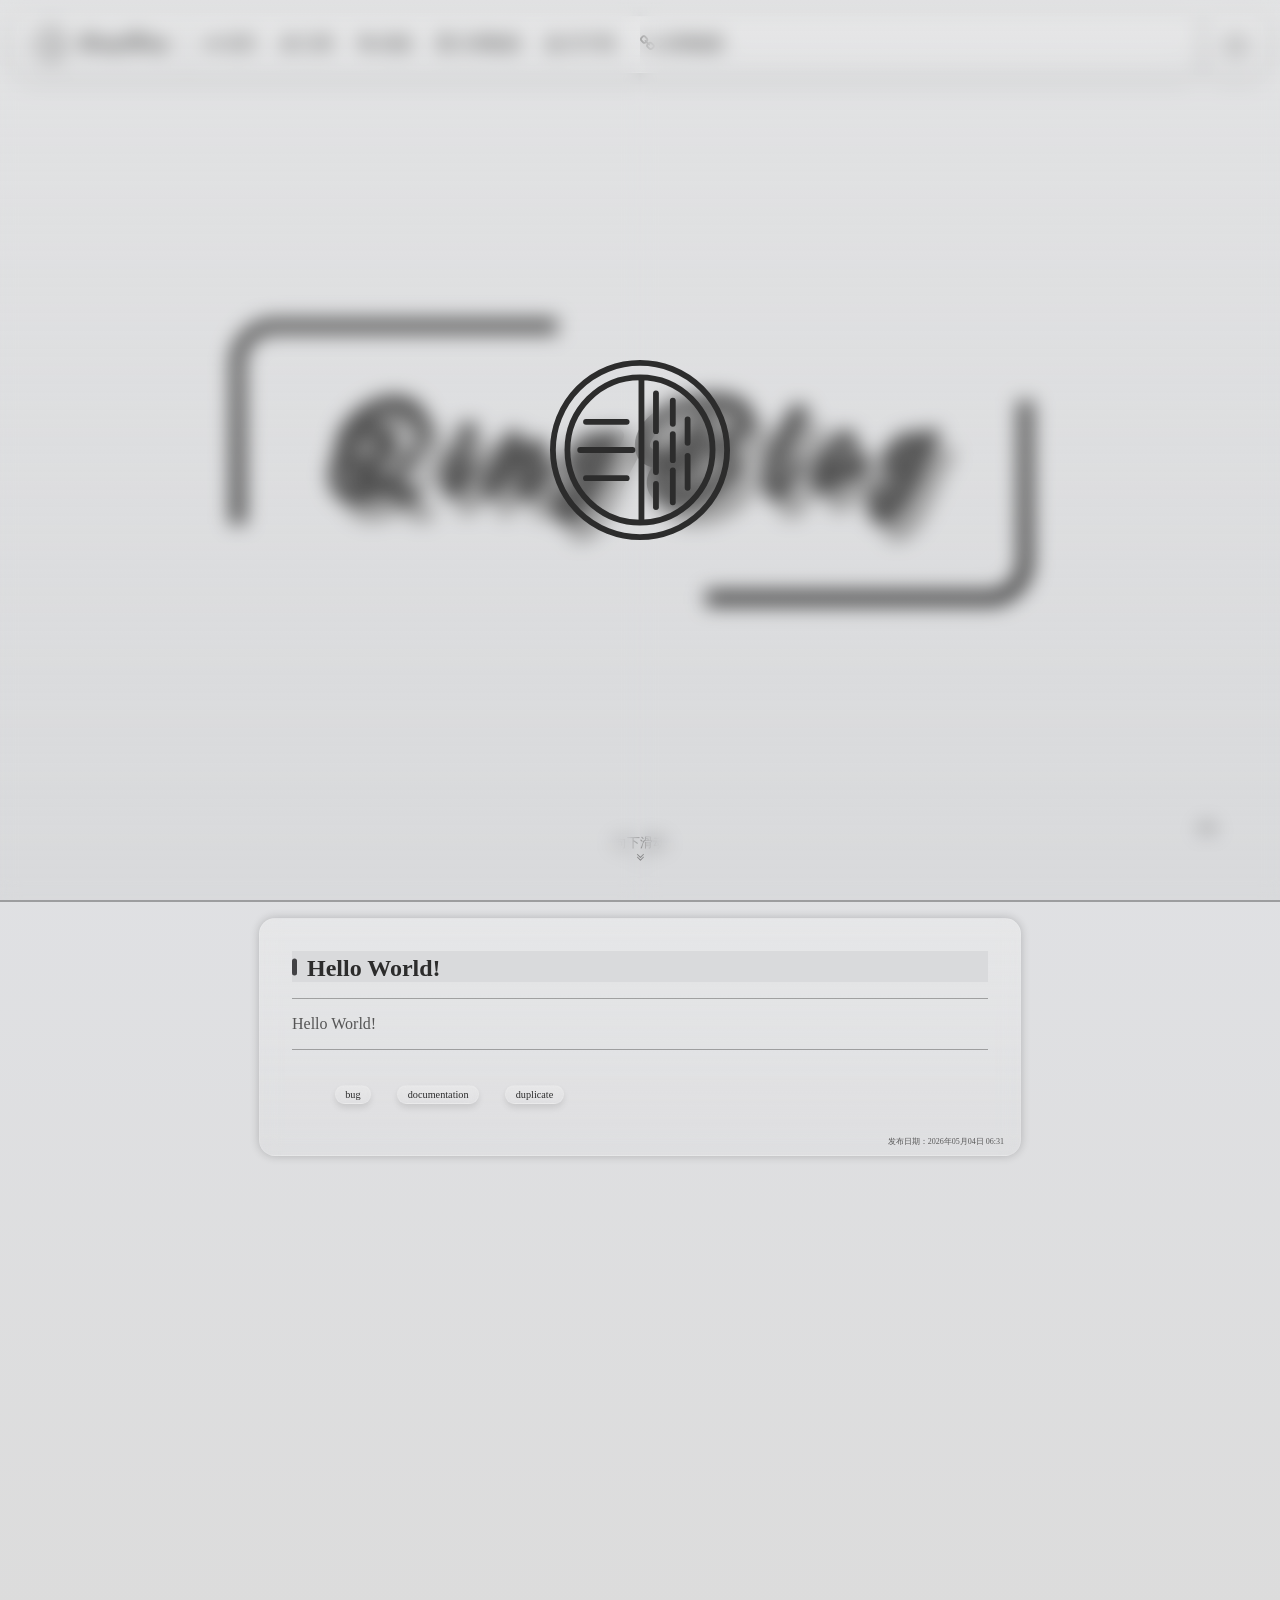
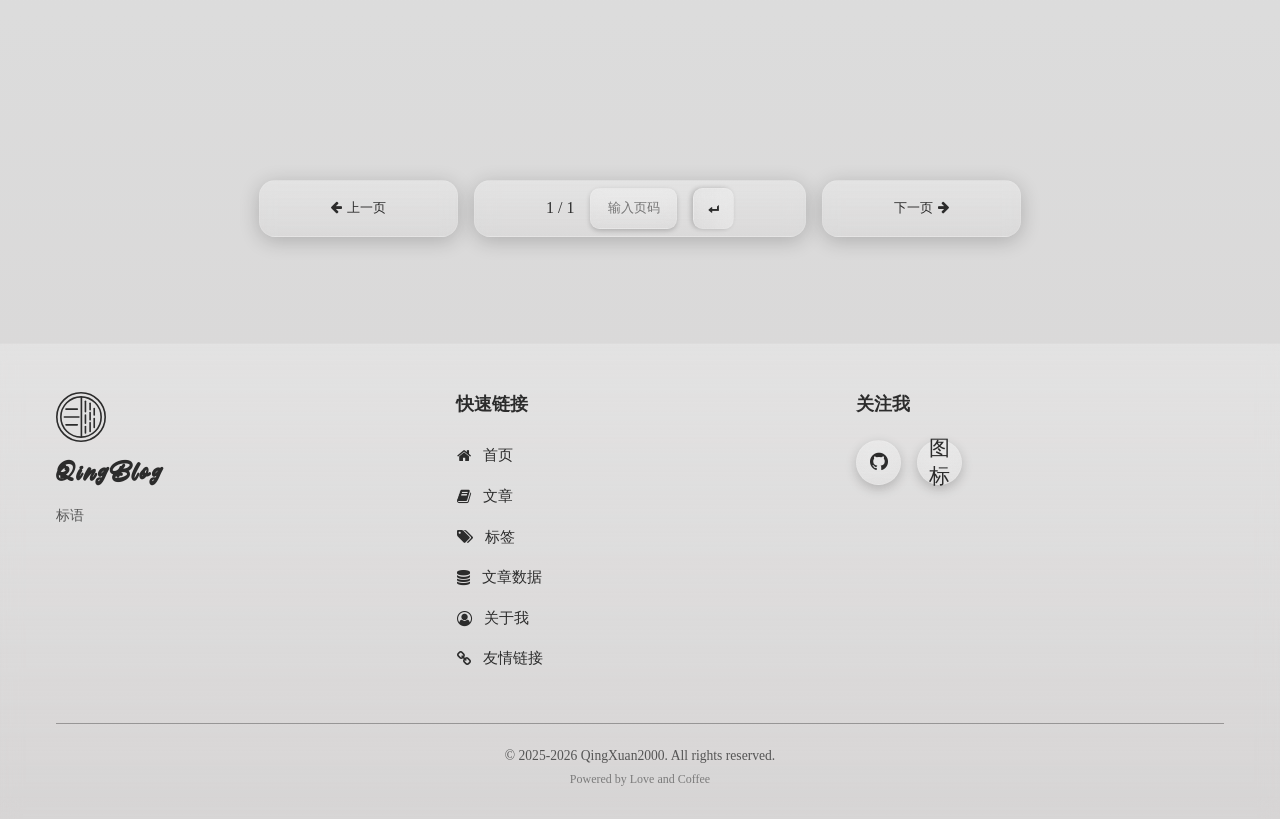
==== commit 3f8dc385: "📝 更新文章: Hello World!" ====
--- a/index.html
+++ b/index.html
@@ -35,7 +35,7 @@
         </section>
 
         <section class="card-list" aria-label="文章列表">
-            <ul class="card-list__items">
+            <ul class="card-list__items"><li><article class="card"><a href="#" onclick="window.qingBlogInstance.navigation('/article/8.html')"><header class="card__header"><h2>Hello World!</h2></header><div class="divider"style="height:1px;width:100%;margin:1rem 0"></div><p>Hello World!</p><div class="divider"style="height:1px;width:100%;margin:1rem 0"></div><footer class="card__footer"><nav class="article-tag" aria-label="文章标签"><ul class="article-tag__list"><li class="article-tag__list-item"><a class="article-tag__item" href="#" onclick="window.qingBlogInstance.navigation('/tags/bug/')"><span>bug</span></a></li><li class="article-tag__list-item"><a class="article-tag__item" href="#" onclick="window.qingBlogInstance.navigation('/tags/documentation/')"><span>documentation</span></a></li><li class="article-tag__list-item"><a class="article-tag__item" href="#" onclick="window.qingBlogInstance.navigation('/tags/duplicate/')"><span>duplicate</span></a></li></ul></nav><p>发布日期：<time datetime="2026年05月04日 06:31">2026年05月04日 06:31</time></p></footer></a></article></li>
 
             </ul>
 
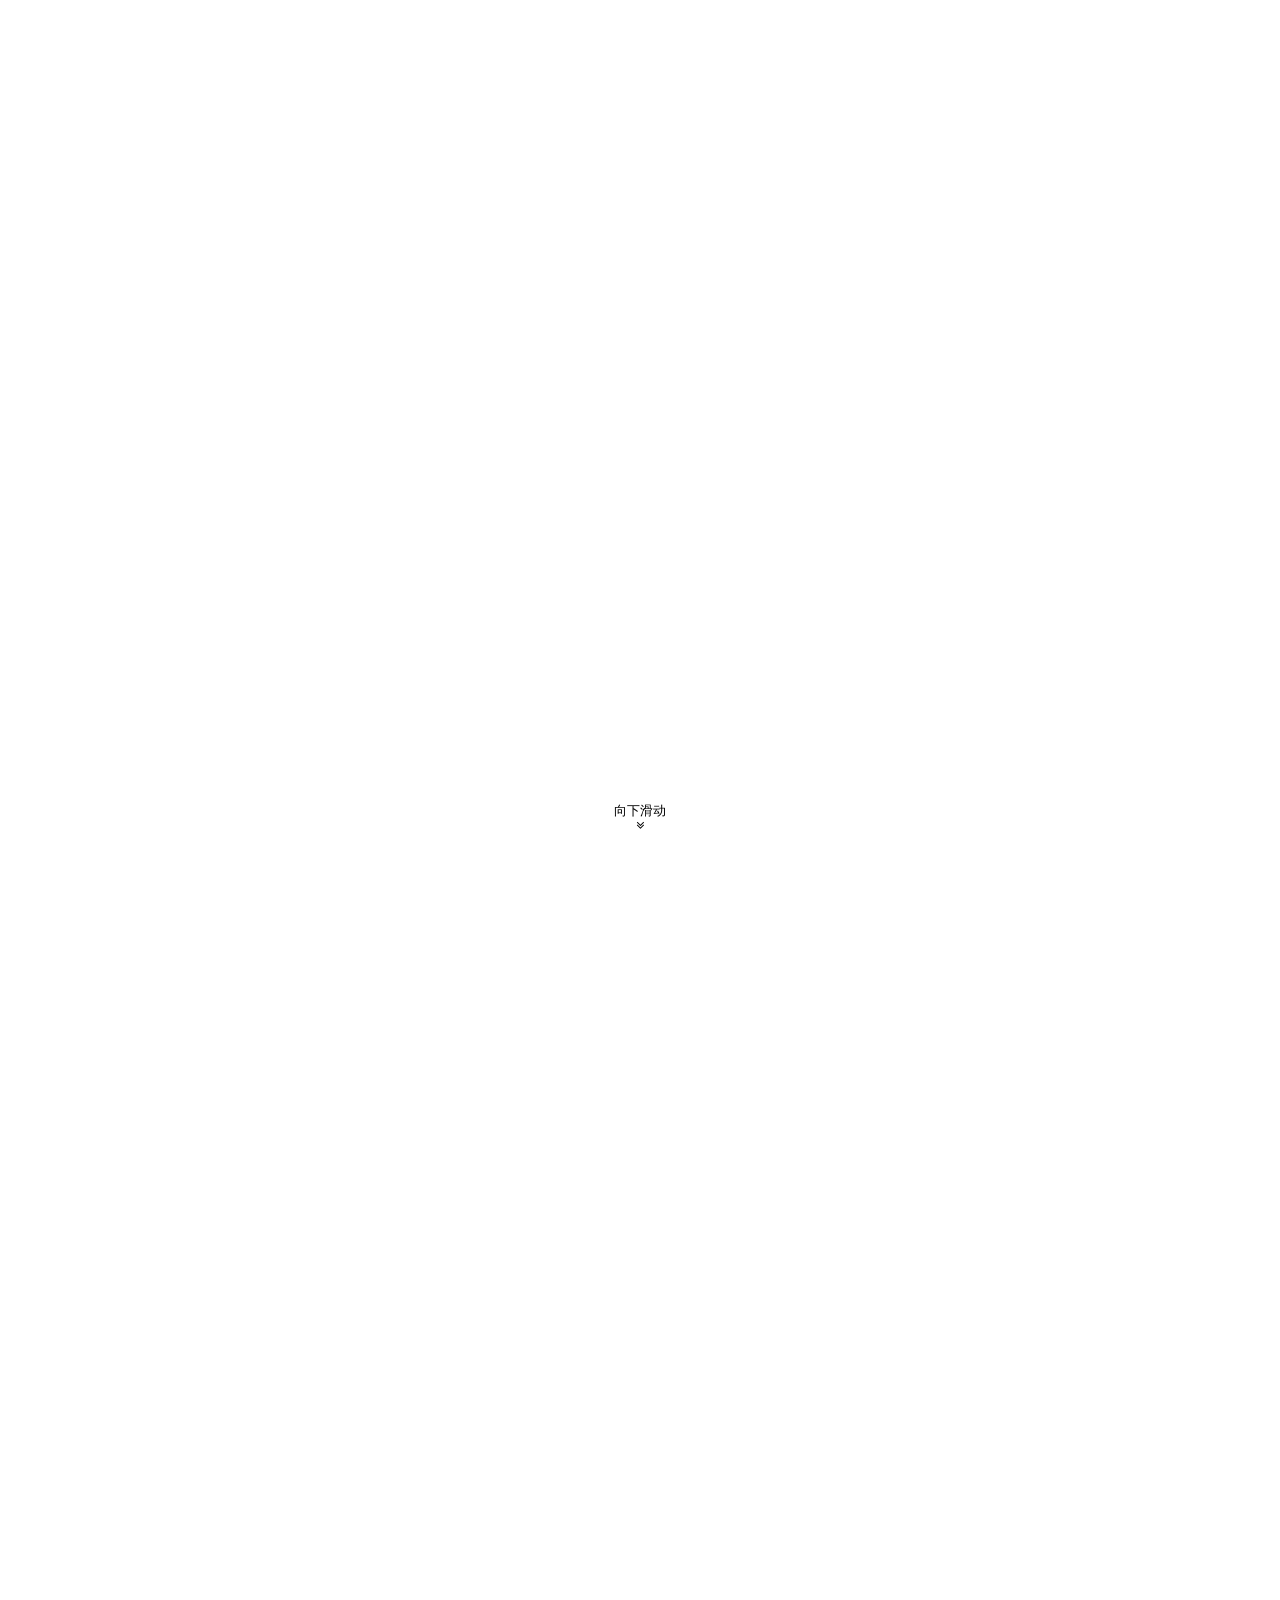
==== commit 897e1d3e: "up" ====
--- a/index.html
+++ b/index.html
@@ -13,7 +13,7 @@
     <link rel="stylesheet" href="css/font-awesome.min.css" />
 
     <style>
-        body header:first-of-type {
+        body + header {
             background: var(--hero-bg-color);
         }
     </style>
@@ -35,7 +35,7 @@
         </section>
 
         <section class="card-list" aria-label="文章列表">
-            <ul class="card-list__items"><li><article class="card"><a href="#" onclick="window.qingBlogInstance.navigation('/article/8.html')"><header class="card__header"><h2>Hello World!</h2></header><div class="divider"style="height:1px;width:100%;margin:1rem 0"></div><p>Hello World!</p><div class="divider"style="height:1px;width:100%;margin:1rem 0"></div><footer class="card__footer"><nav class="article-tag" aria-label="文章标签"><ul class="article-tag__list"><li class="article-tag__list-item"><a class="article-tag__item" href="#" onclick="window.qingBlogInstance.navigation('/tags/bug/')"><span>bug</span></a></li><li class="article-tag__list-item"><a class="article-tag__item" href="#" onclick="window.qingBlogInstance.navigation('/tags/documentation/')"><span>documentation</span></a></li><li class="article-tag__list-item"><a class="article-tag__item" href="#" onclick="window.qingBlogInstance.navigation('/tags/duplicate/')"><span>duplicate</span></a></li></ul></nav><p>发布日期：<time datetime="2026年05月04日 06:31">2026年05月04日 06:31</time></p></footer></a></article></li>
+            <ul class="card-list__items">
 
             </ul>
 
--- a/css/QBLOG.css
+++ b/css/QBLOG.css
@@ -159,6 +159,28 @@
     50% {
         transform: scale(1.04);
         opacity: 0.85;
+    }
+}
+
+@keyframes showThemeModalAnimation {
+    from {
+        opacity: 0;
+        transform: translate(-50%, -50%) scale(0.95);
+    }
+    to {
+        opacity: 1;
+        transform: translate(-50%, -50%) scale(1);
+    }
+}
+
+@keyframes hideThemeModalAnimation {
+    from {
+        opacity: 1;
+        transform: translate(-50%, -50%) scale(1);
+    }
+    to {
+        opacity: 0;
+        transform: translate(-50%, -50%) scale(0.97);
     }
 }
 
@@ -310,6 +332,196 @@
 }
 
 /* ------------------------------------------------------------- */
+/* 主题选择弹窗 */
+/* ------------------------------------------------------------- */
+
+.theme-modal-overlay {
+    position: fixed;
+    top: 0;
+    left: 0;
+    width: 100vw;
+    height: 100vh;
+    background: rgba(0, 0, 0, 0.5);
+    z-index: 99999;
+    opacity: 0;
+    display: none;
+}
+
+#theme-modal {
+    position: fixed;
+    top: 50%;
+    left: 50%;
+    transform: translate(-50%, -50%) scale(0.92);
+    z-index: 100000;
+    width: 90vw;
+    max-width: 480px;
+    max-height: 80vh;
+    border-radius: 1.2rem;
+    background: var(--surface-color);
+    backdrop-filter: var(--backdrop-blur);
+    -webkit-backdrop-filter: var(--backdrop-blur);
+    border: 1px solid var(--border-color);
+    box-shadow:
+        var(--box-shadow-color) 0 8px 32px 0px,
+        inset 0 1px 0 rgba(255, 255, 255, 0.06);
+    display: none;
+    flex-direction: column;
+    overflow: hidden;
+}
+
+#theme-modal::before {
+    content: "";
+    position: absolute;
+    inset: 0;
+    background: linear-gradient(
+        135deg,
+        transparent 35%,
+        rgba(255, 255, 255, 0.04) 48%,
+        rgba(255, 255, 255, 0.06) 50%,
+        rgba(255, 255, 255, 0.04) 52%,
+        transparent 65%
+    );
+    pointer-events: none;
+    z-index: 1;
+}
+
+#theme-modal-header {
+    display: flex;
+    align-items: center;
+    justify-content: space-between;
+    padding: 1.2rem 1.5rem;
+    background: var(--surface-color);
+}
+
+#theme-modal-header h2 {
+    font-size: 1.2rem;
+    font-weight: 600;
+    color: var(--text-color);
+    margin: 0;
+}
+
+#theme-modal-close {
+    height: var(--nav-height);
+    width: var(--nav-height);
+    border-radius: 0.6rem;
+    border: 1px solid var(--border-color);
+    color: var(--text-color);
+    font-size: 1.3em;
+    box-shadow: var(--box-shadow-color) 0 4px 12px 0px;
+    backdrop-filter: var(--backdrop-blur);
+    background: var(--surface-color);
+    display: grid;
+    place-content: center;
+    transition: all 0.2s cubic-bezier(0.4, 0, 0.2, 1);
+    cursor: pointer;
+}
+
+#theme-modal-close:hover {
+    box-shadow: 0 6px 12px var(--box-shadow-color), 0 2px 4px var(--box-shadow-color);
+}
+
+#theme-modal-close:active {
+    transform: translateY(2px);
+    box-shadow: inset 0 3px 6px var(--box-shadow-color), inset 0 -1px 3px var(--box-shadow-color);
+}
+
+.theme-modal__divider {
+    display: block;
+    height: 1px;
+    background: var(--divider-color);
+    margin: 0;
+    flex-shrink: 0;
+}
+
+#theme-modal-grid {
+    display: grid;
+    grid-template-columns: repeat(auto-fit, minmax(140px, 1fr));
+    gap: 1rem;
+    padding: 1.5rem;
+    overflow-y: auto;
+}
+
+.theme-card {
+    display: flex;
+    flex-direction: column;
+    align-items: center;
+    gap: 0.75rem;
+    padding: 1.2rem 1rem;
+    border-radius: 1rem;
+    background: var(--surface-color);
+    backdrop-filter: var(--backdrop-blur);
+    border: 2px solid var(--border-color);
+    box-shadow: var(--box-shadow-color) 0 4px 12px 0px;
+    cursor: pointer;
+    transition: all 0.2s cubic-bezier(0.4, 0, 0.2, 1);
+    user-select: none;
+}
+
+.theme-card:hover {
+    transform: translateY(-3px);
+    box-shadow: 0 8px 24px var(--box-shadow-color), 0 4px 8px var(--box-shadow-color);
+}
+
+.theme-card:active {
+    transform: translateY(1px);
+}
+
+.theme-card--active {
+    border-color: var(--primary-color);
+    box-shadow: 0 0 0 1px var(--primary-color), var(--box-shadow-color) 0 4px 12px 0px;
+}
+
+.theme-card__swatch {
+    display: flex;
+    width: 100%;
+    height: 60px;
+    border-radius: 0.6rem;
+    overflow: hidden;
+    border: 1px solid var(--surface-border-color);
+    box-shadow: var(--box-shadow-color) 0 0 15px;
+}
+
+.theme-card__swatch--system {
+    display: grid;
+    place-content: center;
+    font-size: 1.8rem;
+    color: var(--text-color);
+    background: var(--surface-color);
+}
+
+.theme-card__swatch-primary {
+    flex: 1;
+    height: 100%;
+}
+
+.theme-card__swatch-secondary {
+    flex: 1;
+    height: 100%;
+}
+
+.theme-card__swatch-tertiary {
+    flex: 1;
+    height: 100%;
+}
+
+.theme-card__name {
+    font-size: 0.95rem;
+    font-weight: 500;
+    color: var(--text-color);
+}
+
+.theme-card__status {
+    font-size: 0.9rem;
+    color: var(--primary-color);
+    opacity: 0;
+    transition: opacity 0.2s ease;
+}
+
+.theme-card--active .theme-card__status {
+    opacity: 1;
+}
+
+/* ------------------------------------------------------------- */
 /* 侧边栏样式 */
 /* ------------------------------------------------------------- */
 
@@ -620,10 +832,10 @@
     border-radius: 1rem;
     box-shadow: var(--box-shadow-color) 0 0px 10px 0px;
     border: 1px solid var(--border-color);
-    overflow-x: hidden;
     transition: all 0.2s cubic-bezier(0.4, 0, 0.2, 1);
     opacity: 0;
     transform: translateY(30px);
+    position: relative;
 }
 
 .card--visible {
@@ -671,7 +883,6 @@
     position: relative;
     align-items: center;
     gap: 0.5em;
-    padding: 0.6em;
     display: flex;
 }
 
@@ -689,7 +900,7 @@
 
 .article-tag {
     display: flex;
-    gap: 0.5rem;
+    align-items: center;
 }
 
 .article-tag__label {
@@ -701,13 +912,11 @@
 .article-tag__list {
     list-style: none;
     display: flex;
-    gap: 0.5rem;
+    gap: 1rem;
+}
+
+.article-tag__list-item {
     padding: 0;
-    margin: 0;
-}
-
-.article-tag__list-item {
-    display: flex;
 }
 
 .article-tag__item {
@@ -722,6 +931,7 @@
     transition: all 0.2s cubic-bezier(0.4, 0, 0.2, 1);
     display: inline-flex;
     align-items: center;
+    cursor: pointer;
 }
 
 .article-tag__item:hover {
@@ -921,27 +1131,32 @@
 /* ------------------------------------------------------------- */
 
 .card-list {
-    display: grid;
-    justify-content: center;
+    display: flex;
+    flex-direction: column;
+    align-items: center;
     border-top: 2px solid var(--divider-color);
 }
 
 .card-list__items {
-    display: grid;
+    display: flex;
+    flex-direction: column;
     min-height: calc(100vh - (2.4em));
-    width: 794px;
+    width: 100%;
+    max-width: 794px;
 }
 
 .card-list__items li {
     list-style: none;
 }
 
+.card-list__items .card {
+    cursor: pointer;
+}
+
 .card-list__items .card__header h2 {
     position: relative;
 
     left: 15px;
-
-    transition: 0.2s ease-in-out;
 }
 
 .card-list__items .card__header h2::before {
@@ -959,23 +1174,6 @@
     left: -15px;
 
     transform: translateY(-50%);
-}
-
-.card-list__items .card__header h2::after {
-    content: " \f105";
-
-    font-family: "Font Awesome 6 Free";
-    font-size: 1.2em;
-    color: var(--primary-color);
-
-    transition: 0.2s ease-in-out;
-    opacity: 0;
-}
-
-.card-list__items .card__header h2:hover,
-.card-list__items .card__header h2:hover::after {
-    opacity: 1;
-    color: var(--primary-color);
 }
 
 /* ------------------------------------------------------------- */
@@ -1327,7 +1525,8 @@
 }
 
 #pagination-controls {
-    width: 794px;
+    width: 100%;
+    max-width: 794px;
 
     display: flex;
     gap: 1rem;
@@ -1672,7 +1871,7 @@
 }
 
 .error-code {
-    font-family: "This-July";
+    font-family: "江城圆体";
     font-size: 10rem;
     font-weight: bold;
     line-height: 1;
@@ -1742,7 +1941,8 @@
 /* ------------------------------------------------------------- */
 
 .friend-links__wrapper {
-    width: 794px;
+    width: 100%;
+    max-width: 794px;
     margin: 0 auto;
     padding: 0 1rem;
 }
@@ -1842,18 +2042,6 @@
 
 @media (max-width: 1024px) {
 
-    .card-list__items,
-    #pagination-controls,
-    .about-card__wrapper,
-    .data-chart__wrapper,
-    .about-card__chart-wrapper,
-    .data-chart__pie,
-    .about-card__chart,
-    .friend-links__wrapper {
-        width: 100%;
-        max-width: 100%;
-    }
-
     #title h1 {
         font-size: 2rem;
     }
@@ -1875,6 +2063,7 @@
 
 @media (max-width: 640px) {
 
+
     #sidebar-toggle {
         display: grid;
     }
@@ -1959,4 +2148,26 @@
         transform: scale(1.1);
         filter: drop-shadow(0 0 10px var(--text-color));
     }
+
+    #theme-modal {
+        max-width: 90vw;
+        max-height: 70vh;
+    }
+
+    #theme-modal-grid {
+        grid-template-columns: 1fr;
+        padding: 1rem;
+        gap: 0.75rem;
+    }
+
+    .theme-card {
+        flex-direction: row;
+        padding: 0.8rem 1rem;
+    }
+
+    .theme-card__swatch {
+        width: 50px;
+        height: 40px;
+        flex-shrink: 0;
+    }
 }
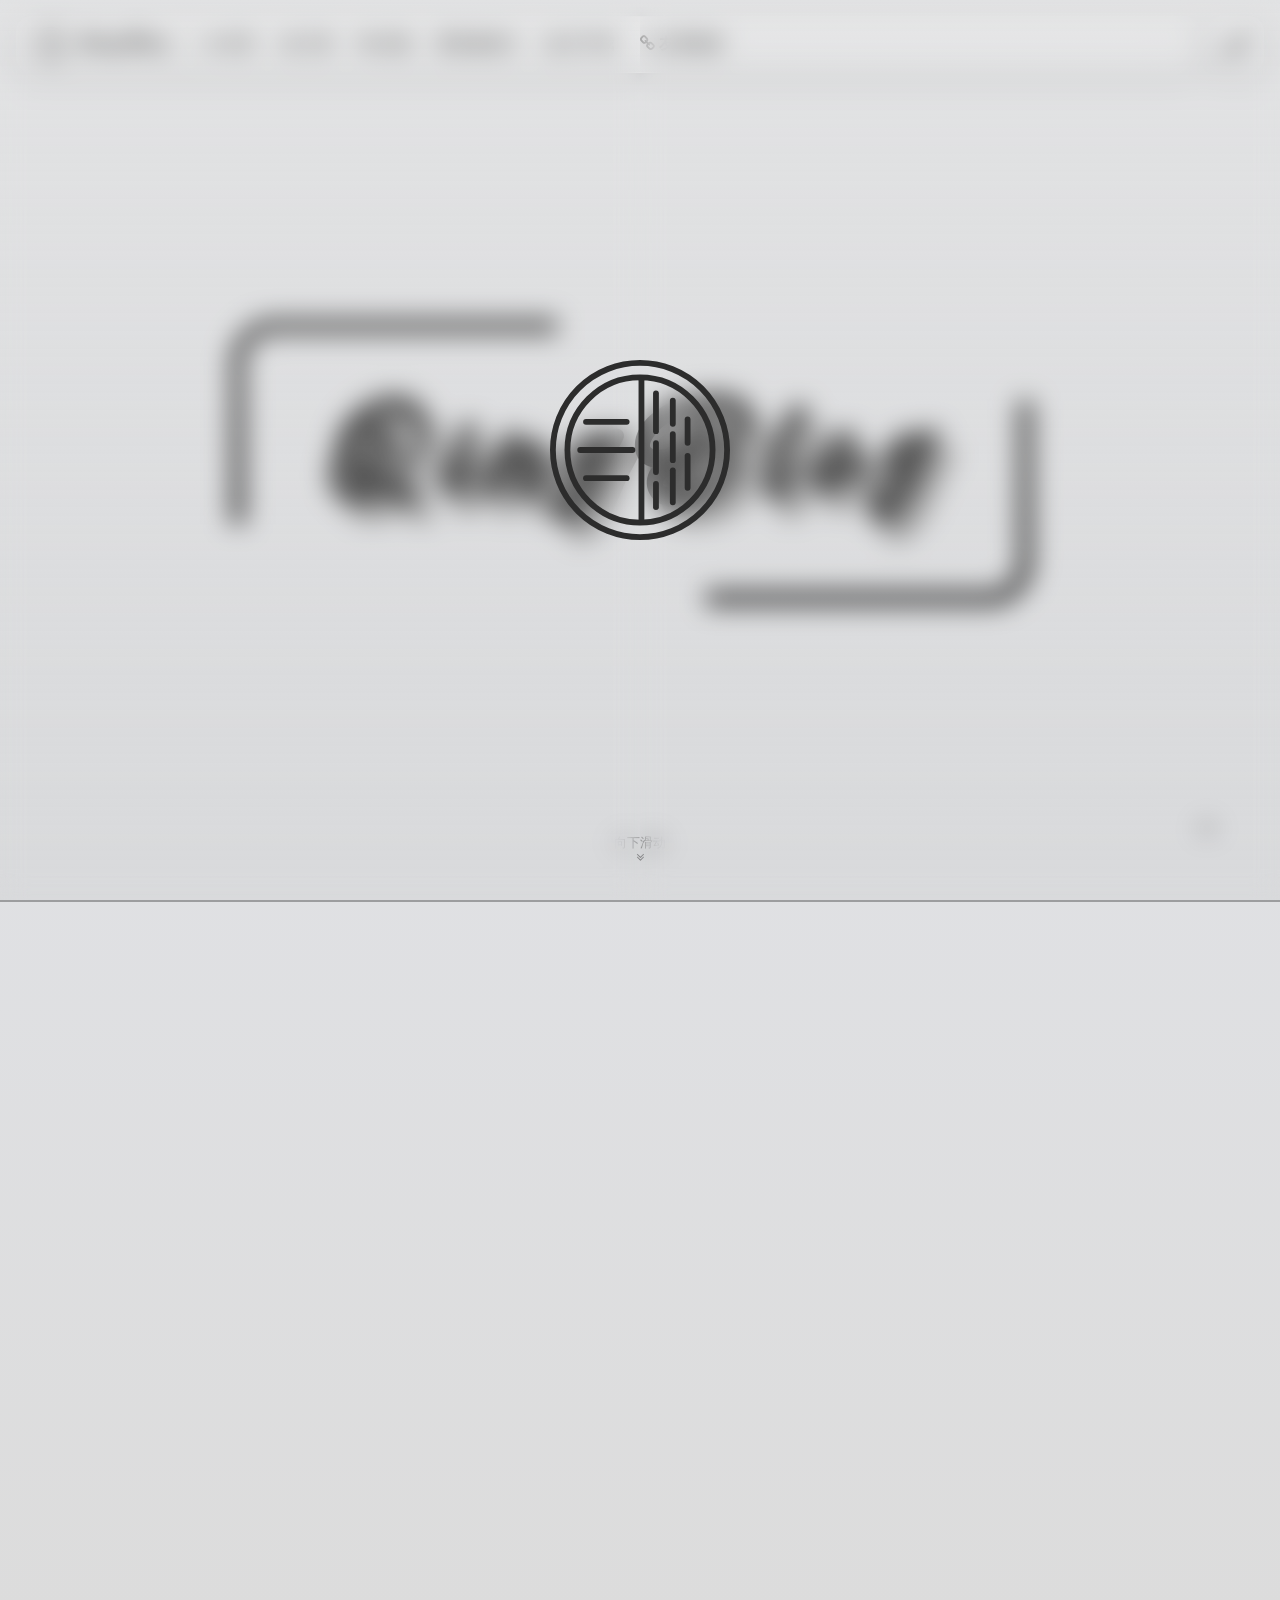
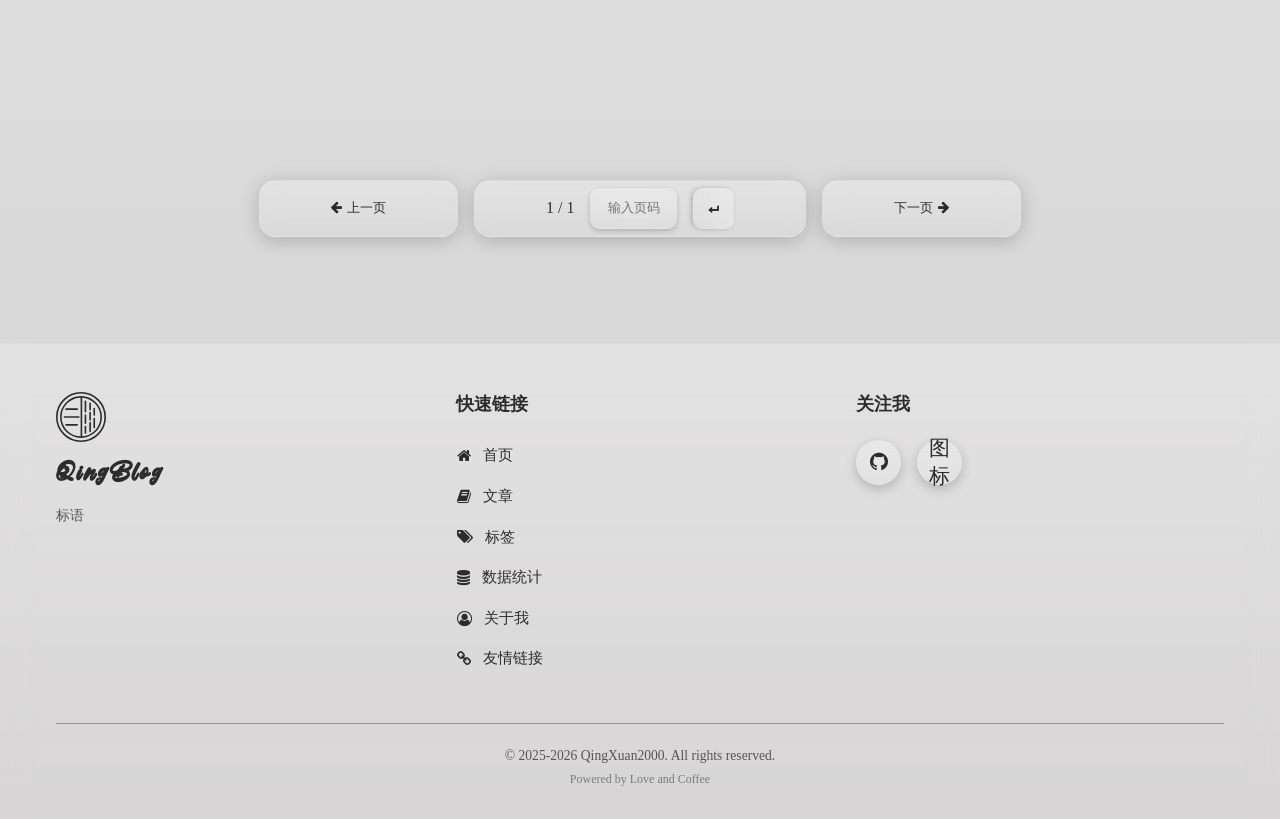
==== commit 972eaba4: "1" ====
--- a/css/QBLOG.css
+++ b/css/QBLOG.css
@@ -925,7 +925,7 @@
     border: 1px solid var(--surface-border-color);
     color: var(--text-color);
     padding: 0.2rem 0.6rem;
-    border-radius: 100rem;
+    border-radius: 10px;
     font-size: 0.8em;
     box-shadow: 0 4px 6px rgba(0, 0, 0, 0.1);
     transition: all 0.2s cubic-bezier(0.4, 0, 0.2, 1);
@@ -1251,7 +1251,8 @@
 }
 
 .footer__links a:hover {
-    transform: translateX(5px);
+    color: var(--primary-color);
+    transform: scale(1.05);
 }
 
 .footer__bottom {
@@ -2037,6 +2038,26 @@
 }
 
 /* ------------------------------------------------------------- */
+/* 下划线悬停动画 */
+/* ------------------------------------------------------------- */
+
+.article-license__text a,
+.article-header-tag {
+    cursor: pointer;
+
+    transition: background-size 0.2s ease-in-out;
+
+    background: linear-gradient(var(--primary-color), var(--primary-color)) no-repeat right bottom;
+    background-size: 0 1px;
+}
+
+.article-license__text a:hover,
+.article-header-tag:hover {
+    background-position-x: left;
+    background-size: 100% 1px;
+}
+
+/* ------------------------------------------------------------- */
 /* 媒体查询 */
 /* ------------------------------------------------------------- */
 
@@ -2142,11 +2163,6 @@
 
     .about-card__chart {
         height: 80vh;
-    }
-
-    .footer__links a:hover {
-        transform: scale(1.1);
-        filter: drop-shadow(0 0 10px var(--text-color));
     }
 
     #theme-modal {
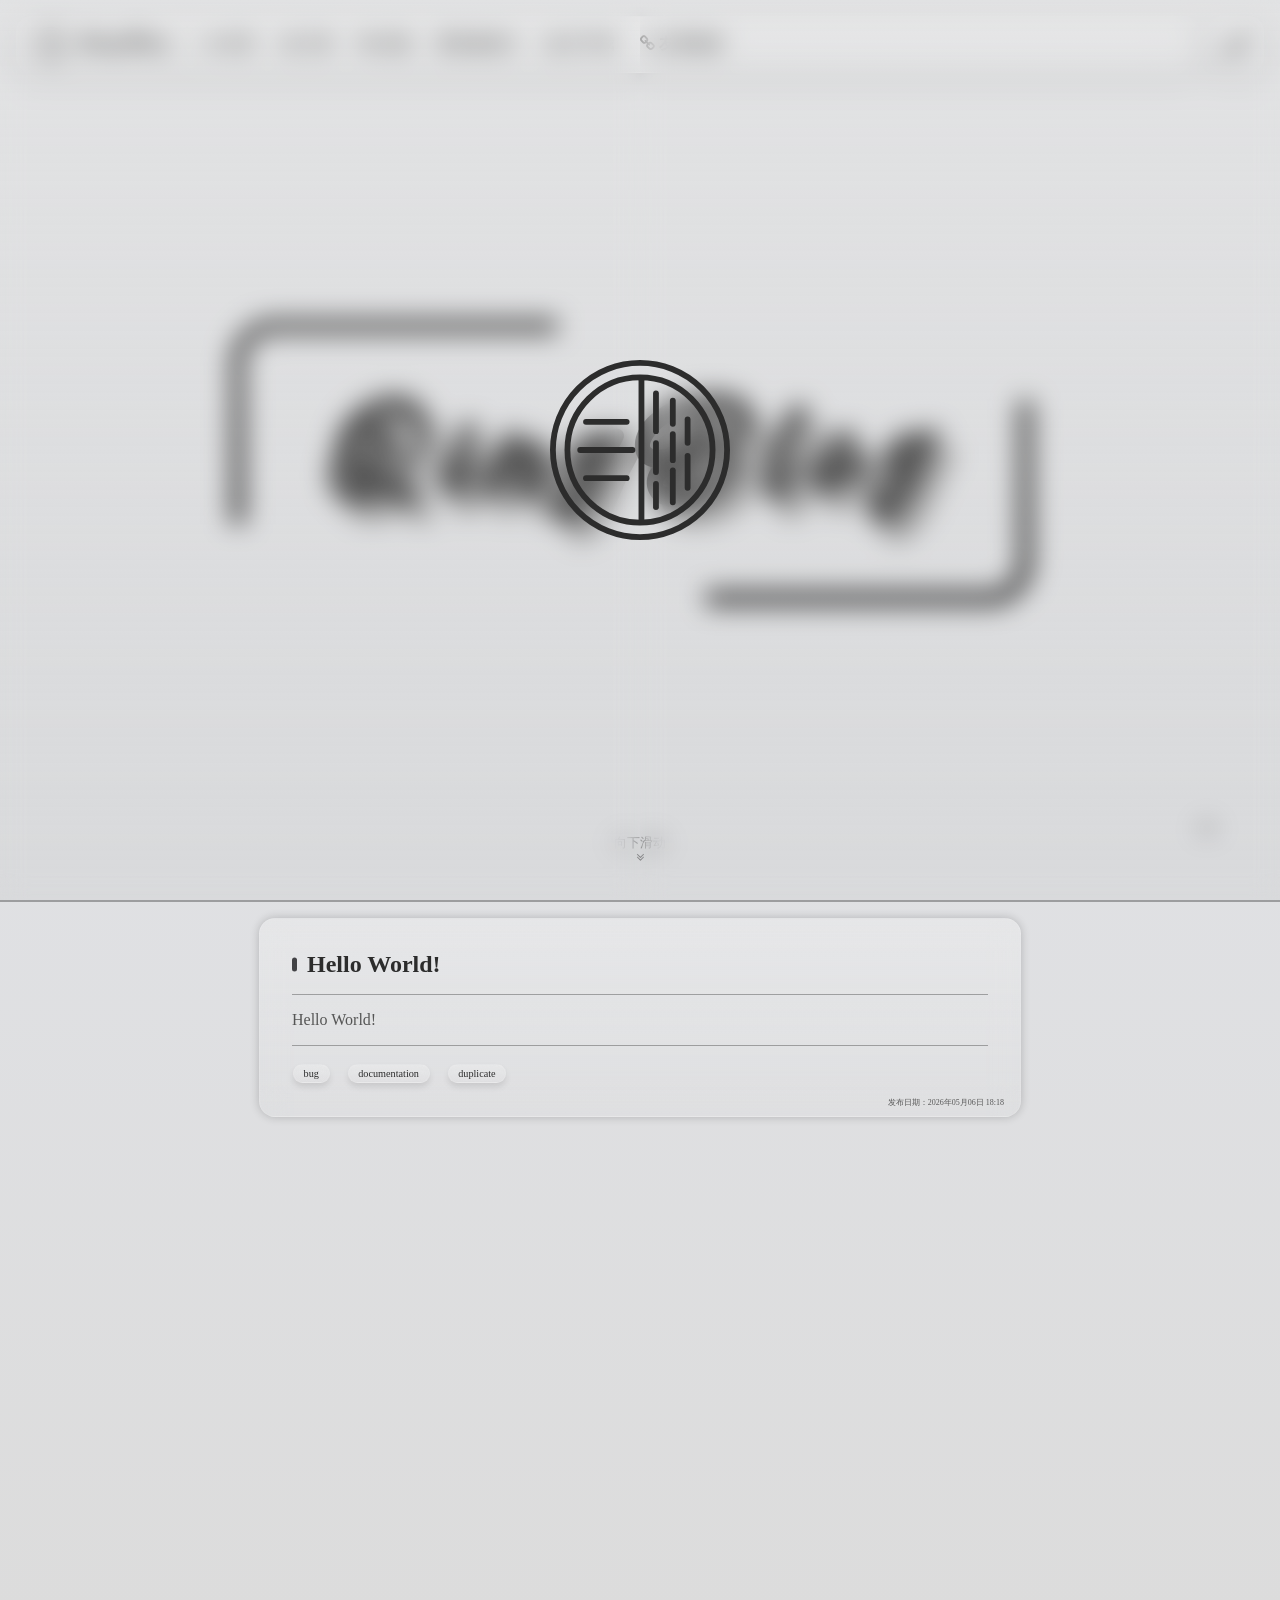
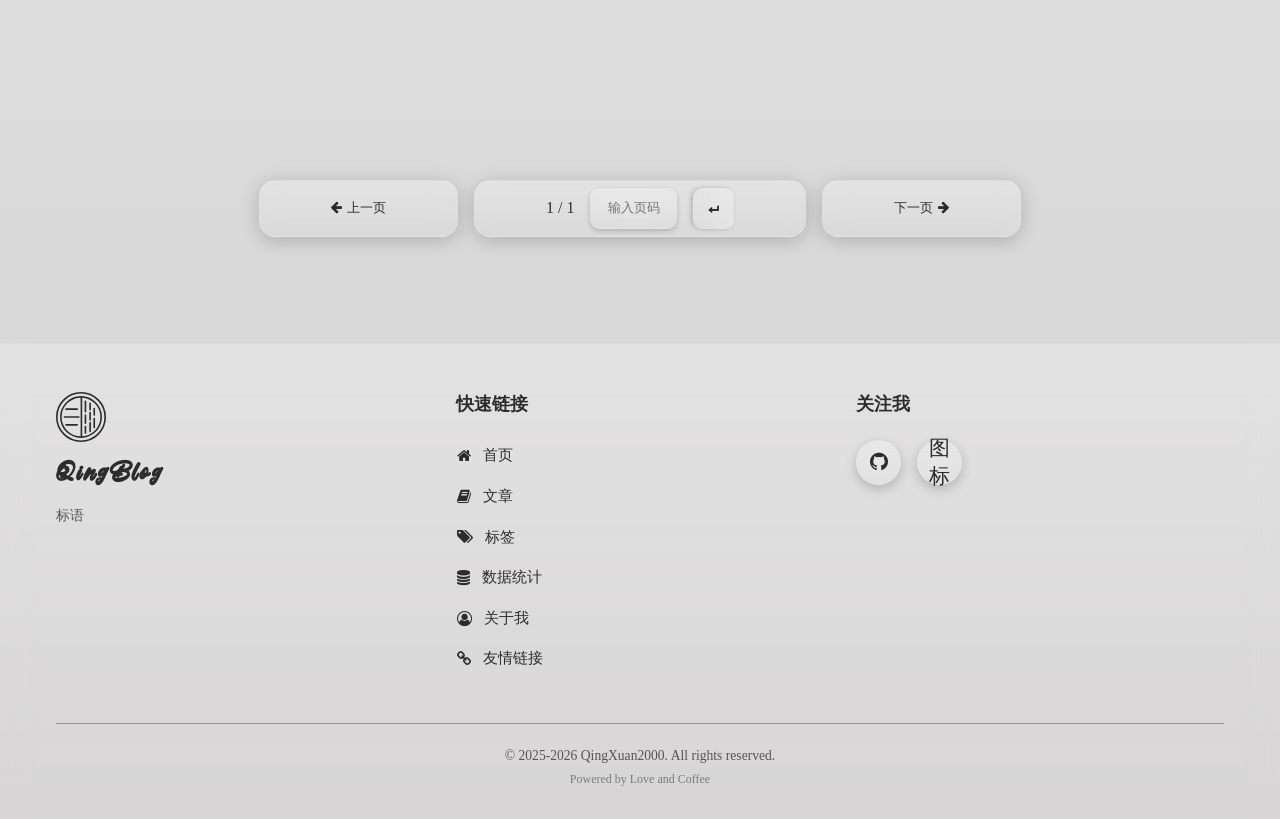
==== commit 52c12997: "📝 更新文章: Hello World!" ====
--- a/index.html
+++ b/index.html
@@ -35,7 +35,7 @@
         </section>
 
         <section class="card-list" aria-label="文章列表">
-            <ul class="card-list__items">
+            <ul class="card-list__items"><li><article class="card" onclick="window.qingBlogInstance.navigation('/article/8.html')"><header class="card__header"><h2>Hello World!</h2></header><div class="divider"style="height:1px;width:100%;margin:1rem 0"></div><p>Hello World!</p><div class="divider"style="height:1px;width:100%;margin:1rem 0"></div><footer class="card__footer"><nav class="article-tag" aria-label="文章标签"><ul class="article-tag__list"><li class="article-tag__list-item"><span class="article-tag__item" role="link" tabindex="0" onclick="window.qingBlogInstance.navigation('/tags/bug/')"><span>bug</span></span></li><li class="article-tag__list-item"><span class="article-tag__item" role="link" tabindex="0" onclick="window.qingBlogInstance.navigation('/tags/documentation/')"><span>documentation</span></span></li><li class="article-tag__list-item"><span class="article-tag__item" role="link" tabindex="0" onclick="window.qingBlogInstance.navigation('/tags/duplicate/')"><span>duplicate</span></span></li></ul></nav><p>发布日期：<time datetime="2026年05月06日 18:18">2026年05月06日 18:18</time></p></footer></article></li>
 
             </ul>
 
